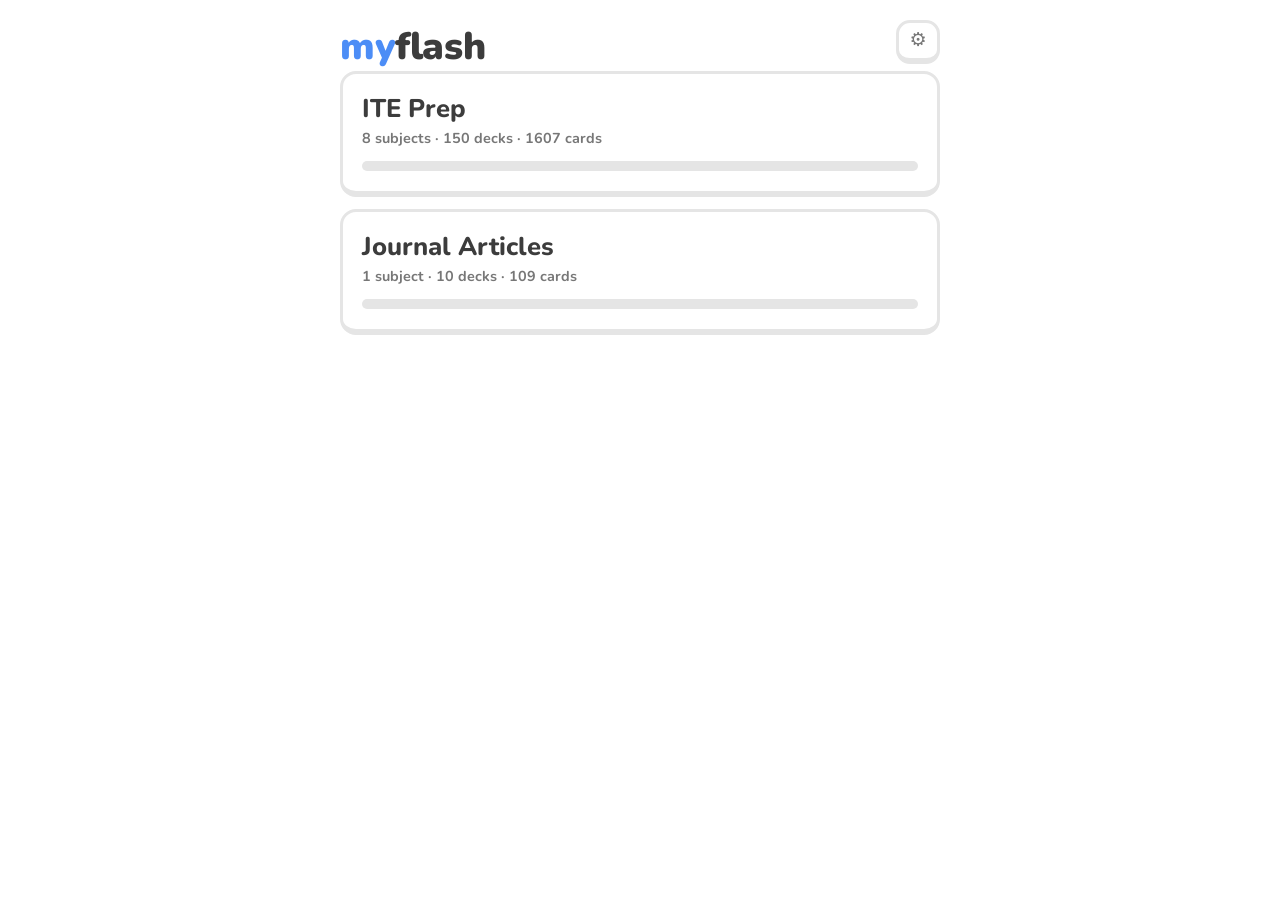
==== index.html @ a1805197 "AFP hypertension in adults: shorten two labels Co-Authored-By: Claude Fable 5.1 <noreply@anthropic.c" ====
<!DOCTYPE html>
<html lang="en">
<head>
<meta charset="utf-8">
<meta name="viewport" content="width=device-width, initial-scale=1, viewport-fit=cover, user-scalable=no">
<meta name="theme-color" content="#ffffff">
<meta name="mobile-web-app-capable" content="yes">
<title>MYFLASH</title>
<link rel="manifest" href="manifest.webmanifest">
<link rel="icon" href="assets/icon.svg" type="image/svg+xml">
<link rel="preconnect" href="https://fonts.googleapis.com">
<link rel="preconnect" href="https://fonts.gstatic.com" crossorigin>
<link href="https://fonts.googleapis.com/css2?family=Nunito:wght@600;700;800;900&display=swap" rel="stylesheet">
<link rel="stylesheet" href="css/base.css?v=148">
<link rel="stylesheet" href="css/themes.css?v=148">
<link rel="stylesheet" href="css/animations.css?v=148">
</head>
<body>

<div id="app">

  <!-- ───────────────────────── HOME ───────────────────────── -->
  <section class="screen is-active" id="screen-home">
    <div class="home-wrap">
      <button class="icon-btn corner-btn" id="btn-settings" aria-label="Settings">&#9881;</button>
      <h1 class="wordmark">
        <span class="wordmark-a">my</span><span class="wordmark-b">flash</span>
      </h1>
      <!-- The Challenge: ten topics on a path, each beaten on a run of
           limited hearts. Set aside for now. -->
      <button class="challenge-entry" id="btn-challenge" hidden>
        <span class="challenge-entry-name">CHALLENGE</span>
        <span class="challenge-entry-line" id="challenge-line"></span>
      </button>

      <!-- The collections: one tile each, opening onto its subjects. -->
      <div class="deck-list" id="coll-list"></div>
    </div>
  </section>

  <!-- ─────────────────────── COLLECTION ───────────────────── -->
  <section class="screen" id="screen-collection">
    <div class="home-wrap">
      <div class="screen-head">
        <button class="icon-btn" id="btn-coll-back" aria-label="Back">&#8592;</button>
        <h2 class="screen-title" id="coll-title"></h2>
      </div>
      <!-- The collection as a whole: worst cards across every subject,
           and what has not been started. -->
      <div class="subject-drill" id="coll-drill" hidden></div>
      <div class="deck-list" id="subject-list"></div>
    </div>
  </section>

  <!-- ──────────────────────── SUBJECT ─────────────────────── -->
  <section class="screen" id="screen-subject">
    <div class="home-wrap">
      <div class="screen-head">
        <button class="icon-btn" id="btn-subject-back" aria-label="Back">&#8592;</button>
        <h2 class="screen-title" id="subject-title"></h2>
      </div>
      <!-- The subject as a whole: what has slipped, the worst cards
           across every topic, and what has not been started. -->
      <div class="subject-drill" id="subject-drill" hidden></div>
      <div class="deck-list" id="deck-list"></div>
    </div>
  </section>

  <!-- ──────────────────────── LIBRARY ─────────────────────── -->
  <section class="screen" id="screen-library">
    <div class="settings-wrap">
      <div class="screen-head">
        <button class="icon-btn" id="btn-library-back" aria-label="Back">&#8592;</button>
        <h2 class="screen-title">Library</h2>
      </div>

      <h3 class="settings-head">Add decks</h3>
      <div class="settings-group">
        <textarea class="lib-import" id="lib-import" rows="4" placeholder="Paste deck JSON: one deck or a list of decks"></textarea>
        <label class="lib-into">Into
          <select id="lib-import-coll"></select>
        </label>
        <button class="btn btn-ghost" id="btn-lib-import">Add decks</button>
        <p class="settings-empty" id="lib-import-msg"></p>
      </div>

      <h3 class="settings-head">Every deck</h3>
      <div id="library-list"></div>
    </div>
  </section>

  <!-- ─────────────────────── CHALLENGE ────────────────────── -->
  <section class="screen" id="screen-challenge">
    <div class="path-wrap">
      <div class="screen-head">
        <button class="icon-btn" id="btn-challenge-back" aria-label="Back">&#8592;</button>
        <h2 class="screen-title">Challenge</h2>
      </div>
      <p class="path-intro" id="path-intro"></p>
      <div class="path" id="path"></div>
    </div>
  </section>

  <!-- ─────────────────────── SETTINGS ─────────────────────── -->
  <section class="screen" id="screen-settings">
    <div class="settings-wrap">
      <div class="screen-head">
        <button class="icon-btn" id="btn-settings-back" aria-label="Back">&#8592;</button>
        <h2 class="screen-title">Settings</h2>
      </div>

      <h3 class="settings-head">Answering</h3>
      <div class="settings-group">
        <button class="toggle" id="tg-slider" role="switch" aria-checked="false">
          <span class="toggle-track"><span class="toggle-thumb"></span></span>
          <span class="toggle-text">
            <span class="toggle-name">Slider for number cards</span>
            <span class="toggle-note">Drag up or down to set the number instead of typing it on the keypad.</span>
          </span>
        </button>
        <button class="toggle" id="tg-submit" role="switch" aria-checked="false">
          <span class="toggle-track"><span class="toggle-thumb"></span></span>
          <span class="toggle-text">
            <span class="toggle-name">Submit on release</span>
            <span class="toggle-note">With the slider, number cards answer when you let go, instead of waiting for CHECK.</span>
          </span>
        </button>
      </div>

      <h3 class="settings-head">Feedback</h3>
      <div class="settings-group">
        <button class="toggle" id="tg-sound" role="switch" aria-checked="false">
          <span class="toggle-track"><span class="toggle-thumb"></span></span>
          <span class="toggle-text">
            <span class="toggle-name">Sound</span>
            <span class="toggle-note">Short blips on answers and on streaks.</span>
          </span>
        </button>
        <button class="toggle" id="tg-haptics" role="switch" aria-checked="false">
          <span class="toggle-track"><span class="toggle-thumb"></span></span>
          <span class="toggle-text">
            <span class="toggle-name">Vibration</span>
            <span class="toggle-note" id="haptics-note">A tick when a swipe has gone far enough to take.</span>
          </span>
        </button>
      </div>

      <!-- Destructive, so it lives here rather than a tap away from
           starting a session on the home screen. -->
      <h3 class="settings-head">Decks</h3>
      <div class="settings-group">
        <button class="btn btn-ghost" id="btn-library">Open library</button>
        <p class="settings-empty">Hide, move or reset any deck, delete ones you added, and paste in new ones.</p>
      </div>

      <h3 class="settings-head">App</h3>
      <div class="settings-group">
        <p class="settings-empty" id="app-build">Version —</p>
        <p class="settings-empty" id="screen-info"></p>
        <button class="btn btn-ghost" id="btn-update">Check for update</button>
        <p class="settings-empty">Reloads everything from the network. Your decks and
          progress are stored separately and are kept.</p>
      </div>

      <h3 class="settings-head">Card notes</h3>
      <div class="settings-group">
        <p class="settings-empty" id="notes-line"></p>
        <button class="btn btn-ghost" id="btn-notes-copy">Copy notes</button>
        <button class="btn btn-ghost" id="btn-notes-clear">Clear notes</button>
      </div>

      <h3 class="settings-head">Data</h3>
      <div class="settings-group">
        <button class="btn btn-ghost" id="btn-reset-progress">Reset progress</button>
      </div>
    </div>
  </section>

  <!-- ──────────────────────── SESSION ─────────────────────── -->
  <section class="screen" id="screen-session">
    <div class="hud">
      <button class="hud-btn" id="btn-quit" aria-label="End session">&#10005;</button>
      <button class="hud-btn hud-note" id="btn-note" aria-label="Note on this card">&#9998;</button>
      <button class="hud-btn hud-flag" id="btn-flag" aria-label="Flag this card">&#9873;</button>
      <div class="progress"><div class="progress-fill" id="progress-fill"></div></div>
      <div class="streak" id="streak"><span id="streak-n">0</span>&#128293;</div>
      <img class="hud-baddie" id="hud-baddie" alt="" hidden>
      <div class="hearts" id="hearts" hidden></div>
    </div>
    <div id="stage" class="stage"></div>
  </section>

  <!-- ──────────────────────── SUMMARY ─────────────────────── -->
  <section class="screen" id="screen-summary">
    <div class="summary-wrap">
      <img class="summary-baddie" id="summary-baddie" alt="" hidden>
      <h2 class="summary-title" id="summary-title">DONE</h2>
      <div class="summary-stats" id="summary-stats"></div>
      <div class="home-actions">
        <button class="btn btn-solid" id="btn-again">Run it back</button>
        <button class="btn btn-ghost" id="btn-home">Home</button>
      </div>
    </div>
  </section>

</div>

<script src="js/audio.js?v=148"></script>
<script src="js/decks.js?v=148"></script>
<script src="js/challenge.js?v=148"></script>
<script src="js/store.js?v=148"></script>
<script src="js/text.js?v=148"></script>
<script src="js/modes.js?v=148"></script>
<script src="js/app.js?v=148"></script>
</body>
</html>
---- css/base.css ----
/* base.css — reset, screens, and the chrome around the cards. */

/* One color scheme and one font for the whole app. */
:root {
  --bg: #FFFFFF;
  --ink: #3C3C3C;
  --muted: #777777;
  --line: #E5E5E5;
  --soft: #F7F7F7;
  /* The app's color: buttons, progress, the logo, and the revealed
     answer. */
  --brand: #4C8DF6;
  --brand-dark: #3A74D6;
  --brand-soft: #E8F1FE;
  --acc: var(--brand);
  /* How you did: right is a light blue, wrong is magenta. */
  --ok: #3AA8EE;
  --ok-dark: #238BCF;
  --bad: #D9418F;
  --bad-dark: #B52E73;
  /* Picked but not yet submitted. */
  --sel: var(--brand);
  --sel-bg: var(--brand-soft);
  --weight: 800;
  --track: 0;
  --face: "Nunito", system-ui, -apple-system, sans-serif;
  --body-face: "Nunito", system-ui, -apple-system, sans-serif;
}

[hidden] { display: none !important; }

*, *::before, *::after { box-sizing: border-box; }

/* No scrollbars anywhere. They are desktop chrome in a layout built to
   run edge to edge. Scrolling itself is untouched; only the bar is gone. */
* { scrollbar-width: none; -ms-overflow-style: none; }
*::-webkit-scrollbar { width: 0; height: 0; }

html, body {
  margin: 0;
  padding: 0;
  height: 100%;
  overflow: hidden;
  background: var(--bg);
  color: var(--ink);
  font-family: var(--body-face);
  font-weight: 700;
  -webkit-font-smoothing: antialiased;
  -webkit-tap-highlight-color: transparent;
  overscroll-behavior: none;
}

button, input, textarea { font: inherit; color: inherit; }
button { cursor: pointer; border: 0; background: none; }

#app {
  position: fixed;
  inset: 0;
  /* Cards are dragged, not read-and-copied. Selection has to be off before
     the pointer goes down. */
  user-select: none;
  -webkit-user-select: none;
}

.screen {
  position: absolute;
  inset: 0;
  display: none;
  overflow-y: auto;
  overscroll-behavior: contain;
}
.screen.is-active { display: block; }

/* ── Buttons ─────────────────────────────────────────────── */
.btn {
  border-radius: 16px;
  padding: .85rem 1.4rem;
  font-weight: 800;
  font-size: 1rem;
  letter-spacing: .02em;
  text-transform: uppercase;
  transition: transform .08s ease, box-shadow .08s ease;
}
.btn:active { transform: translateY(2px); }

.btn-solid {
  background: var(--brand);
  color: #fff;
  box-shadow: 0 5px 0 var(--brand-dark);
}
.btn-solid:active { box-shadow: 0 2px 0 var(--brand-dark); }
.btn-ghost {
  background: var(--bg);
  color: var(--ink);
  border: 3px solid var(--line);
  box-shadow: 0 5px 0 var(--line);
}
.btn-ghost:active { box-shadow: 0 2px 0 var(--line); }

/* ── Home ────────────────────────────────────────────────── */
.home-wrap {
  position: relative;
  min-height: 100%;
  padding: max(1.25rem, env(safe-area-inset-top)) 1.25rem 3rem;
  max-width: 640px;
  margin: 0 auto;
}

.wordmark {
  margin: .4rem 0 .15rem;
  padding-right: 3.5rem;
  font-size: 2.4rem;
  line-height: 1.1;
  font-weight: 900;
  letter-spacing: -.01em;
}
.wordmark-a { color: var(--brand); }
.wordmark-b { color: var(--ink); }

/* The current subject, which opens the list of subjects. */
.subject-switch {
  display: inline-flex;
  align-items: center;
  gap: .4rem;
  margin: .2rem 0 1.4rem;
  padding: .45rem .9rem;
  border-radius: 999px;
  background: var(--brand-soft);
  color: var(--brand-dark);
  font-size: 1rem;
  font-weight: 800;
  transition: transform .08s ease, background-color .15s ease;
}
.subject-switch.is-pressed { transform: scale(.97); }
.subject-caret { font-size: .8rem; }

/* ── Subject sheet ───────────────────────────────────────── */
.sheet {
  position: fixed;
  inset: 0;
  z-index: 40;
  display: flex;
  align-items: flex-end;
  background: rgba(20, 24, 40, .35);
  opacity: 0;
  transition: opacity .2s ease;
}
.sheet.is-in { opacity: 1; }
.sheet-panel {
  width: 100%;
  max-width: 640px;
  margin: 0 auto;
  max-height: 80%;
  overflow-y: auto;
  padding: 1.1rem 1.1rem calc(1.5rem + env(safe-area-inset-bottom));
  border-radius: 22px 22px 0 0;
  background: var(--bg);
  transform: translateY(24px);
  transition: transform .26s cubic-bezier(.22, 1, .36, 1);
}
.sheet.is-in .sheet-panel { transform: none; }
.sheet-title {
  margin: 0 0 .8rem;
  font-size: .8rem;
  font-weight: 800;
  letter-spacing: .08em;
  text-transform: uppercase;
  color: var(--muted);
}
.sheet-row {
  display: flex;
  flex-direction: column;
  gap: .15rem;
  width: 100%;
  margin-bottom: .55rem;
  padding: .9rem 1rem;
  border-radius: 16px;
  background: var(--soft);
  text-align: left;
  transition: transform .08s ease, background-color .15s ease;
}
.sheet-row.is-pressed { transform: scale(.98); }
.sheet-row.is-current { background: var(--brand-soft); }
.sheet-name { font-size: 1.1rem; font-weight: 800; }
.sheet-row.is-current .sheet-name { color: var(--brand-dark); }
.sheet-line { font-size: .85rem; color: var(--muted); }

.deck-list { display: flex; flex-direction: column; gap: .8rem; }
.deck-list.is-entering .topic {
  animation: deck-in .38s cubic-bezier(.22, 1, .36, 1) both;
  animation-delay: calc(var(--i) * 45ms);
}

/* ── Topics ──────────────────────────────────────────────────
   Two levels, collapsed, so the list stays one screen however much
   accumulates. */
.topic {
  border-radius: 16px;
  background: var(--bg);
  color: var(--ink);
  border: 3px solid var(--line);
  border-bottom-width: 6px;
  overflow: hidden;
  transition: margin-top .08s ease, border-bottom-width .08s ease, background-color .15s ease;
}
/* Sinks into its bottom edge; the margin gives back what the border
   loses, so the list below does not move. */
.topic.is-pressed { border-bottom-width: 3px; margin-top: 3px; background: var(--soft); }
.topic-head {
  display: grid;
  grid-template-columns: 1fr auto;
  gap: .2rem .8rem;
  width: 100%;
  text-align: left;
  padding: 1rem 1.1rem;
  color: inherit;
}
.topic-name {
  grid-column: 1;
  font-size: 1.3rem;
  font-weight: 800;
  line-height: 1.2;
}
.topic-tag {
  grid-column: 2;
  grid-row: 1;
  align-self: center;
  padding: .2rem .55rem;
  border-radius: 999px;
  background: var(--brand-soft);
  font-size: .7rem;
  font-weight: 800;
  letter-spacing: .06em;
  text-transform: uppercase;
  color: var(--brand-dark);
}
.topic-line { grid-column: 1 / -1; font-size: .9rem; color: var(--muted); }
.topic-head .meter { grid-column: 1 / -1; margin-top: .5rem; }

.meter {
  display: block;
  height: 10px;
  border-radius: 99px;
  background: var(--line);
  overflow: hidden;
}
.meter-fill {
  display: block;
  height: 100%;
  border-radius: 99px;
  background: var(--brand);
  transition: width .7s cubic-bezier(.22, 1, .36, 1) .1s;
}

/* Opens and closes by animating a one-row grid from 0fr to 1fr. */
.topic-decks {
  display: grid;
  grid-template-rows: 0fr;
  transition: grid-template-rows .3s cubic-bezier(.22, 1, .36, 1);
}
.topic.is-open .topic-decks { grid-template-rows: 1fr; }
.topic-decks-clip { min-height: 0; overflow: hidden; }
.topic-decks-inner { padding: 0 1.1rem 1.1rem; }
/* What is inside arrives one after another as it opens. */
.topic.is-open .topic-decks-inner > * {
  animation: deck-in .3s cubic-bezier(.22, 1, .36, 1) both;
  animation-delay: calc(var(--i) * 40ms + 60ms);
}

.btn-topic-all,
.btn-topic-weak {
  width: 100%;
  margin-bottom: .75rem;
  font-size: .9rem;
}
.btn-topic-all {
  background: var(--brand);
  color: #fff;
  border: 0;
  box-shadow: 0 5px 0 var(--brand-dark);
}

.deck-row {
  display: grid;
  grid-template-columns: 1fr;
  gap: .15rem;
  width: 100%;
  text-align: left;
  padding: .8rem .9rem;
  margin-bottom: .5rem;
  border-radius: 14px;
  border: 3px solid var(--line);
  border-bottom-width: 5px;
  background: var(--bg);
  color: inherit;
  transition: margin-top .08s ease, border-bottom-width .08s ease, background-color .15s ease;
}
.deck-row.is-pressed { border-bottom-width: 2px; margin-top: 3px; background: var(--soft); }
/* An article's questions: set apart from its flashcards, and dimmed
   while still locked. */
.deck-questions .deck-name::before { content: '★ '; color: var(--brand); }
.deck-row.is-locked { cursor: default; opacity: .6; }
.deck-row.is-locked .deck-name::before { content: '🔒 '; }
/* A deck's own questions sit tucked under it. */
.deck-row.deck-sub { margin-left: 1.1rem; width: calc(100% - 1.1rem); }
.deck-name { font-size: 1.05rem; font-weight: 800; line-height: 1.2; }
.deck-line { font-size: .85rem; color: var(--muted); }
.deck-row .meter { margin-top: .45rem; height: 8px; }

/* ── Settings ────────────────────────────────────────────── */
.settings-wrap {
  min-height: 100%;
  max-width: 620px;
  margin: 0 auto;
  padding: max(1.25rem, env(safe-area-inset-top)) 1.25rem 3rem;
}
.screen-head { display: flex; align-items: center; gap: .75rem; margin-bottom: 1.75rem; }
.screen-title { margin: 0; font-size: 1.8rem; font-weight: 900; }

.icon-btn {
  width: 44px; height: 44px;
  flex: 0 0 auto;
  border-radius: 14px;
  border: 3px solid var(--line);
  border-bottom-width: 6px;
  color: var(--muted);
  font-size: 1.2rem;
  line-height: 1;
}
.icon-btn:active { transform: translateY(3px); border-bottom-width: 3px; }
.corner-btn { position: absolute; top: max(1.25rem, env(safe-area-inset-top)); right: 1.25rem; z-index: 2; }

.settings-group {
  display: flex;
  flex-direction: column;
  /* A lone button should not be stretched into a banner just because it
     shares the column with toggles. */
  align-items: flex-start;
  gap: 1.1rem;
  margin-bottom: 2.25rem;
}
.toggle.is-unsupported { opacity: .45; }
.settings-head {
  font-size: .8rem;
  font-weight: 800;
  letter-spacing: .08em;
  text-transform: uppercase;
  color: var(--muted);
  margin: 0 0 .85rem;
}

/* ── Deck manager ────────────────────────────────────────── */
#deck-manager { gap: .5rem; align-items: stretch; width: 100%; }

.manage-row {
  display: flex;
  align-items: center;
  gap: .75rem;
  width: 100%;
  padding: .7rem .8rem;
  border-radius: 14px;
  border: 3px solid var(--line);
}
.manage-text { display: flex; flex-direction: column; gap: .1rem; min-width: 0; flex: 1; }
.manage-name {
  font-size: 1rem;
  font-weight: 800;
  line-height: 1.2;
  /* A generated deck name can run long; it should ellipsis rather than
     push the delete button off the row. */
  overflow: hidden;
  text-overflow: ellipsis;
  white-space: nowrap;
}
.manage-line { font-size: .8rem; color: var(--muted); }

.manage-del {
  flex: none;
  padding: .45rem .8rem;
  border: 3px solid var(--line);
  border-radius: 12px;
  background: transparent;
  color: var(--bad);
  font: inherit;
  font-size: .75rem;
  font-weight: 800;
  letter-spacing: .06em;
  text-transform: uppercase;
  cursor: pointer;
}
.manage-del:active { transform: scale(.96); }

.settings-empty { font-size: .9rem; color: var(--muted); margin: 0; }
.toggle {
  display: flex;
  align-items: flex-start;
  gap: .85rem;
  width: 100%;
  text-align: left;
  padding: .2rem 0;
}
.toggle-track {
  flex: 0 0 auto;
  width: 46px;
  height: 26px;
  border-radius: 999px;
  border: 3px solid var(--line);
  background: var(--line);
  padding: 3px;
  transition: background-color .16s ease, border-color .16s ease;
}
.toggle-thumb {
  display: block;
  width: 16px;
  height: 16px;
  border-radius: 50%;
  background: #fff;
  transition: transform .16s cubic-bezier(.22,1,.36,1), background-color .16s ease;
}
.toggle.is-on .toggle-track { background: var(--brand); border-color: var(--brand); }
.toggle.is-on .toggle-thumb { background: #fff; transform: translateX(20px); }
.toggle-text { display: flex; flex-direction: column; gap: .15rem; }
.toggle-name { font-weight: 800; font-size: 1rem; }
.toggle-note { font-size: .9rem; color: var(--muted); line-height: 1.35; }

.home-actions {
  display: flex;
  gap: .75rem;
  flex-wrap: wrap;
  margin-top: 2rem;
}

/* ── Session HUD ─────────────────────────────────────────── */
#screen-session { overflow: hidden; }

.hud {
  position: absolute;
  top: 0; left: 0; right: 0;
  z-index: 20;
  display: flex;
  align-items: center;
  gap: .9rem;
  padding: max(.9rem, env(safe-area-inset-top)) 1rem .9rem;
  pointer-events: none;
  color: var(--ink);
}
.hud > * { pointer-events: auto; }

.hud-btn {
  width: 36px; height: 36px;
  border-radius: 50%;
  font-size: 1.1rem;
  line-height: 1;
  color: var(--muted);
}

.progress {
  flex: 1;
  height: 14px;
  border-radius: 99px;
  background: var(--line);
  overflow: hidden;
}
.progress-fill {
  height: 100%;
  width: 0;
  background: var(--brand);
  border-radius: 99px;
  transition: width .45s ease;
}

.streak {
  font-weight: 800;
  font-size: 1rem;
  display: flex;
  align-items: center;
  gap: .2rem;
  color: #FF9600;
}
.streak.is-hot { animation: streak-pop .26s ease; }
.streak[hidden] { display: none; }

.stage { position: absolute; inset: 0; }

/* ── Summary ─────────────────────────────────────────────── */
.summary-wrap {
  min-height: 100%;
  display: flex;
  flex-direction: column;
  justify-content: center;
  align-items: center;
  text-align: center;
  padding: 2rem 1.25rem;
}
.summary-title {
  font-size: 2.2rem;
  font-weight: 900;
  margin: 0 0 1.75rem;
  color: var(--brand);
}
.summary-stats {
  display: grid;
  grid-template-columns: repeat(2, minmax(120px, 1fr));
  gap: .8rem;
  max-width: 460px;
  width: 100%;
}
.stat {
  padding: 1rem .8rem;
  border-radius: 16px;
  border: 3px solid var(--line);
}
.stat-n {
  display: block;
  font-size: 1.8rem;
  font-weight: 900;
  line-height: 1.1;
}
.stat-l { display: block; margin-top: .3rem; font-size: .8rem; text-transform: uppercase; letter-spacing: .06em; color: var(--muted); }

/* ── Challenge ───────────────────────────────────────────── */
/* The way in, on the home screen above the subject's topics. */
.challenge-entry {
  display: flex;
  align-items: center;
  justify-content: space-between;
  gap: .75rem;
  width: 100%;
  margin: 0 0 1rem;
  padding: 1rem 1.2rem;
  border-radius: 20px;
  background: var(--brand);
  color: #fff;
  text-align: left;
  box-shadow: 0 6px 0 var(--brand-dark);
  transition: transform .08s ease, box-shadow .08s ease;
}
.challenge-entry:active { transform: translateY(3px); box-shadow: 0 3px 0 var(--brand-dark); }
.challenge-entry-name { font-size: 1.15rem; font-weight: 900; letter-spacing: .04em; }
.challenge-entry-line { font-size: .9rem; font-weight: 800; opacity: .85; }

.path-wrap {
  min-height: 100%;
  padding: max(1.25rem, env(safe-area-inset-top)) 1.25rem calc(3rem + env(safe-area-inset-bottom));
  max-width: 640px;
  margin: 0 auto;
}
.path-intro { margin: -.75rem 0 1.75rem; font-size: .95rem; color: var(--muted); }

/* Ten square nodes that wind down the screen. Each is offset from the
   centre by --x; the pattern repeats so the path reads as a path. */
.path { position: relative; display: flex; flex-direction: column; align-items: center; gap: 3.2rem; padding: .5rem 0 1.5rem; }
/* The trail sits behind the nodes. Round dots, from the dash pattern. */
.path-trail { position: absolute; inset: 0; width: 100%; height: 100%; pointer-events: none; overflow: visible; }
.path-trail path { fill: none; stroke-width: 9; stroke-linecap: round; stroke-dasharray: 0 19; }
.trail-all  { stroke: var(--line); }
.trail-done { stroke: var(--brand); }
.path-step { position: relative; z-index: 1; }
.path-node-wrap { position: relative; }
/* The header stays put while the path scrolls under it. */
.path-wrap .screen-head {
  position: sticky;
  top: 0;
  z-index: 3;
  margin: 0 -1.25rem 1.75rem;
  padding: max(1.25rem, env(safe-area-inset-top)) 1.25rem .75rem;
  background: var(--bg);
}
.path-wrap { padding-top: 0; }

/* The baddie waits inside the next topic's square, bobbing. Placeholder art. */
.baddie {
  display: block;
  width: 64px; height: 64px;
  fill: var(--bad);
  animation: baddie-bob 1.6s ease-in-out infinite;
}
.baddie svg { width: 100%; height: 100%; display: block; }
.baddie-eye { fill: #fff; }
.baddie-pupil { fill: #222; }
.baddie-line { fill: none; stroke: #fff; stroke-width: 2.6; stroke-linecap: round; }
@keyframes baddie-bob {
  0%, 100% { transform: translateY(0); }
  50%      { transform: translateY(-6px); }
}
.path-step {
  display: flex;
  transform: translateX(calc(var(--x) * 72px));
  /* Each square pops in, from the bottom of the climb upward. */
  animation: path-in .32s cubic-bezier(.22,1,.36,1) backwards;
  animation-delay: calc(60ms + var(--i) * 40ms);
}
@keyframes path-in {
  from { opacity: 0; transform: translateX(calc(var(--x) * 72px)) scale(.7); }
  to   { opacity: 1; transform: translateX(calc(var(--x) * 72px)) scale(1); }
}
/* The trail follows once the squares are there. */
.path-trail { animation: trail-in .3s ease .35s backwards; }
@keyframes trail-in { from { opacity: 0; } to { opacity: 1; } }

/* The next topic: the baddie at full size on the path, the go button
   and the name to its inner side. */
.baddie-stand { width: 136px; height: 136px; object-fit: contain; display: block; cursor: pointer; }
.baddie-stand.is-map { animation: baddie-bob 1.6s ease-in-out infinite; }
.baddie-stand.is-flipped { animation-name: baddie-bob-flipped; }
@keyframes baddie-bob-flipped {
  0%, 100% { transform: scaleX(-1) translateY(0); }
  50%      { transform: scaleX(-1) translateY(-6px); }
}
.baddie-stand.is-flipped.is-go { animation-name: baddie-hop-flipped; }
@keyframes baddie-hop-flipped {
  0%   { transform: scaleX(-1) translateY(0) scale(1); }
  40%  { transform: scaleX(-1) translateY(-14px) scale(1.08); }
  100% { transform: scaleX(-1) translateY(0) scale(1); }
}
.baddie-stand.is-go { animation: baddie-hop .32s cubic-bezier(.3, 1.6, .5, 1); }
@keyframes baddie-hop {
  0%   { transform: translateY(0) scale(1); }
  40%  { transform: translateY(-14px) scale(1.08); }
  100% { transform: translateY(0) scale(1); }
}
.path-go-col {
  position: absolute;
  top: 50%;
  transform: translateY(-50%);
  display: flex;
  flex-direction: column;
  align-items: center;
  gap: .5rem;
  width: 124px;
}
.path-go-col.is-left  { right: calc(100% - 6px); }
.path-go-col.is-right { left: calc(100% - 6px); }
.path-go {
  width: 74px; height: 74px;
  border-radius: 22px;
  background: var(--brand);
  color: #fff;
  font-size: 1.6rem;
  padding-left: 5px;   /* optical centre for the play glyph */
  box-shadow: 0 8px 0 var(--brand-dark);
  animation: path-breathe 1.8s ease-in-out infinite;
  transition: transform .08s ease, box-shadow .08s ease;
}
.path-go.is-pressed { transform: translateY(6px); box-shadow: 0 2px 0 var(--brand-dark); }
.path-go.is-go { animation: go-pop .32s cubic-bezier(.3, 1.6, .5, 1); }
@keyframes go-pop {
  0%   { transform: scale(1); }
  40%  { transform: scale(1.16); }
  100% { transform: scale(1); }
}
.path-go-name { font-size: .85rem; font-weight: 800; color: var(--brand-dark); text-align: center; }
/* The close-up as the button: the same chunky frame as the other
   squares, with the face filling it. */
.path-go.has-face {
  width: 98px; height: 98px;
  padding: 0;
  border-radius: 28px;
  border: 4px solid var(--brand);
  border-bottom-width: 12px;
  background: var(--brand-soft);
  box-shadow: none;
  overflow: hidden;
  display: grid;
  place-items: stretch;
  transition: transform .08s ease, border-bottom-width .08s ease;
}
.path-go.has-face.is-pressed { transform: translateY(7px); border-bottom-width: 5px; }
.path-go-face { width: 100%; height: 100%; object-fit: cover; display: block; }
.path-go-face.is-flipped { transform: scaleX(-1); }

/* Screen transitions: the old screen drops away, the new one rises. */
.screen.is-leaving { animation: screen-out .15s ease forwards; }
.screen.is-entering { animation: screen-in .3s cubic-bezier(.22,1,.36,1) both; }
@keyframes screen-out { to { opacity: 0; transform: scale(.98); } }
@keyframes screen-in { from { opacity: 0; transform: translateY(18px); } to { opacity: 1; transform: none; } }
/* Chunky: a thick outline, a deep bottom edge, and a sink on press. */
.path-node {
  width: 98px; height: 98px;
  border-radius: 28px;
  border: 4px solid var(--line);
  border-bottom-width: 12px;
  background: var(--bg);
  color: var(--muted);
  font-size: 2rem;
  font-weight: 900;
  display: grid;
  place-items: center;
  transition: transform .08s ease, border-bottom-width .08s ease, margin-top .08s ease, background-color .15s, color .15s;
}
.path-node:active { transform: translateY(7px); border-bottom-width: 5px; }
.path-name {
  position: absolute;
  top: 50%;
  transform: translateY(-50%);
  width: 124px;
  font-size: .85rem;
  font-weight: 800;
  line-height: 1.2;
  color: var(--muted);
}
.path-name.is-left  { right: calc(100% + 12px); text-align: right; }
.path-name.is-right { left: calc(100% + 12px); text-align: left; }
/* Beaten: filled. Current: outlined in the brand colour and breathing.
   Locked: faded and inert. */
.path-step.is-beaten .path-node { background: var(--ok); border-color: var(--ok-dark); color: #fff; }
.path-step.is-current .path-node { background: var(--brand-soft); }
.path-step.is-beaten .path-name { color: var(--ink); }
.path-step.is-current .path-node { border-color: var(--brand); color: var(--brand-dark); animation: path-breathe 1.8s ease-in-out infinite; }
.path-step.is-current .path-name { color: var(--brand-dark); }
.path-step.is-locked { opacity: .45; }
.path-step.is-locked .path-node { pointer-events: none; }
@keyframes path-breathe {
  0%, 100% { box-shadow: 0 0 0 0 rgba(76, 141, 246, .35); }
  50%      { box-shadow: 0 0 0 10px rgba(76, 141, 246, 0); }
}

/* Hearts in the HUD during a challenge run, where the streak would be. */
.hearts { display: flex; gap: .15rem; font-size: 1.05rem; line-height: 1; color: var(--bad); }
.hearts[hidden] { display: none; }
.heart.is-lost { color: var(--line); }
.heart.is-just-lost { animation: streak-pop .3s ease; }

/* Baddie art, where a topic has it. The map pose bobs in the square;
   the knocked-out pose lies in a beaten one. */
.path-node .baddie-img { width: 82px; height: 82px; object-fit: contain; display: block; }
.path-node .baddie-img.is-map { animation: baddie-bob 1.6s ease-in-out infinite; }
.path-step.is-beaten .path-node .baddie-img { width: 78px; height: 78px; }
.hud-baddie { width: 42px; height: 42px; object-fit: contain; flex: 0 0 auto; border-radius: 12px; }
.hud-baddie:not([hidden]) { display: block; }
.hud-baddie.is-react { animation: streak-pop .3s ease; }
.summary-baddie { width: 170px; height: 170px; object-fit: contain; margin-bottom: .75rem; animation: deck-in .35s cubic-bezier(.22,1,.36,1) both; }
.summary-baddie:not([hidden]) { display: block; }

/* ── Card notes ──────────────────────────────────────────── */
.hud-note { font-size: 1rem; }
.hud-note.has-note { color: var(--brand); }
.note-card-q { margin: 0 0 .8rem; font-size: 1rem; font-weight: 700; color: var(--ink); }
.note-box {
  width: 100%;
  padding: .8rem .9rem;
  border-radius: 14px;
  border: 3px solid var(--line);
  font: inherit;
  font-weight: 600;
  font-size: 1rem;
  color: var(--ink);
  background: var(--bg);
  resize: none;
  outline: none;
}
.note-box:focus { border-color: var(--brand); }
.note-actions { display: flex; justify-content: flex-end; gap: .6rem; margin-top: .8rem; }
.note-actions .btn { margin-top: 0; }
.settings-group .btn:disabled { opacity: .45; }

/* ── Finishing a deck ────────────────────────────────────── */
/* The verdict lands with a small bounce and the stats follow it in. */
.summary-title { animation: summary-pop .5s cubic-bezier(.3, 1.5, .5, 1) both; }
@keyframes summary-pop {
  from { opacity: 0; transform: scale(.7); }
  to   { opacity: 1; transform: scale(1); }
}
.stat {
  animation: deck-in .34s cubic-bezier(.22,1,.36,1) both;
  animation-delay: calc(180ms + var(--i) * 70ms);
}
.home-actions .btn { animation: deck-in .3s cubic-bezier(.22,1,.36,1) both; animation-delay: 480ms; }

/* ── Subject drill ───────────────────────────────────────────
   Above the topics: the subject's state in one line and the two actions
   that follow from it, repair the worst and start the unseen. Styled as a
   quiet panel so the CHALLENGE button above keeps the color. */
.subject-drill {
  margin: 0 0 1rem;
  padding: .9rem 1rem 1rem;
  border-radius: 20px;
  border: 3px solid var(--line);
  border-bottom-width: 6px;
  background: var(--bg);
}
.subject-drill-line { font-size: .85rem; font-weight: 800; color: var(--muted); margin: 0 0 .7rem .1rem; }
.subject-drill .btn { width: 100%; font-size: .9rem; }
.subject-drill .btn + .btn { margin-top: .6rem; }
.btn-subject-weak { background: var(--brand); color: #fff; border: 0; box-shadow: 0 5px 0 var(--brand-dark); }

/* ── Collections, subjects, library ─────────────────────────
   Home shows one tile per collection; a collection shows its subjects as
   rows. Both reuse the topic card, the tile with a larger name. */
.home-wrap .screen-head { margin: .4rem 0 1.25rem; }
.coll-tile .topic-head { padding: 1.25rem 1.2rem; }
.coll-name { font-size: 1.6rem; }
.coll-tile .meter { margin-top: .6rem; }

.lib-row {
  display: flex;
  flex-direction: column;
  gap: .55rem;
  padding: .8rem 0;
  border-bottom: 2px solid var(--line);
}
.lib-row:last-child { border-bottom: 0; }
.lib-tag {
  display: inline-block;
  margin-left: .5rem;
  padding: .1rem .5rem;
  border-radius: 999px;
  background: var(--brand-soft);
  color: var(--brand-dark);
  font-size: .65rem;
  font-weight: 800;
  letter-spacing: .06em;
  text-transform: uppercase;
  vertical-align: middle;
}
.lib-actions { display: flex; flex-wrap: wrap; gap: .4rem; }
.lib-btn {
  padding: .4rem .8rem;
  border-radius: 10px;
  border: 2px solid var(--line);
  border-bottom-width: 4px;
  background: var(--bg);
  color: var(--ink);
  font-family: var(--body-face);
  font-size: .8rem;
  font-weight: 800;
  letter-spacing: .03em;
  text-transform: uppercase;
}
.lib-btn:active { border-bottom-width: 2px; margin-top: 2px; background: var(--soft); }
.lib-import {
  width: 100%;
  padding: .7rem .8rem;
  border-radius: 12px;
  border: 2px solid var(--line);
  font-family: ui-monospace, SFMono-Regular, Menlo, monospace;
  font-size: .8rem;
  resize: vertical;
  margin-bottom: .6rem;
}
.lib-into { display: flex; align-items: center; gap: .6rem; margin-bottom: .6rem; font-size: .9rem; font-weight: 700; color: var(--muted); }
.lib-into select {
  flex: 1;
  padding: .5rem .6rem;
  border-radius: 10px;
  border: 2px solid var(--line);
  background: var(--bg);
  font-family: var(--body-face);
  font-size: .9rem;
  font-weight: 700;
  color: var(--ink);
}

/* ── Flags and export ──────────────────────────────────────── */
.hud-flag { font-size: 1rem; }
.hud-flag.is-flagged { color: var(--brand); }
/* A quiet text link under the drill buttons. */
.subject-export {
  display: block;
  width: 100%;
  margin-top: .7rem;
  padding: .3rem;
  background: transparent;
  border: 0;
  color: var(--muted);
  font-family: var(--body-face);
  font-size: .8rem;
  font-weight: 800;
  letter-spacing: .06em;
  text-transform: uppercase;
  opacity: .7;
}
.export-row { display: flex; flex-direction: row; align-items: center; justify-content: space-between; gap: .75rem; text-align: left; }
.export-acts { display: flex; gap: .4rem; flex: 0 0 auto; }
---- css/themes.css ----
/* themes.css — the card surface and the UI for each card type.
   Colors come from the custom properties in base.css. */

.card {
  position: absolute;
  inset: 0;
  background: var(--bg, #0b0b0b);
  color: var(--ink, #f5f5f5);
  overflow: hidden;
  animation: card-in .26s cubic-bezier(.22,1,.36,1) both;
}
.card.is-tappable { cursor: pointer; }

.card-body {
  position: relative;
  z-index: 2;
  height: 100%;
  display: flex;
  flex-direction: column;
  align-items: center;
  justify-content: center;
  gap: 1.1rem;
  padding: calc(4.5rem + env(safe-area-inset-top)) 1.25rem calc(2rem + env(safe-area-inset-bottom));
}

.kicker {
  flex: 0 0 auto;
  align-self: flex-start;
  font-family: var(--body-face);
  font-size: .85rem;
  font-weight: 800;
  letter-spacing: .06em;
  text-transform: uppercase;
  color: var(--muted);
  /* The only hard cut left on an otherwise eased card — crossfade the
     label rather than snapping it. */
  transition: opacity .13s ease;
}
.kicker.is-changing { opacity: 0; }
/* A card with no label keeps the line, so its question sits exactly
   where a labelled one does. */
.kicker { min-height: 1.4em; }

/* ── Question ────────────────────────────────────────────── */
.flipper {
  position: relative;
  width: 100%;
  flex: 1 1 auto;
  /* Dense modes eat the card; the question keeps a floor. */
  min-height: 15vh;
  /* Viewport for the reel. Also what keeps the answer out of sight while
     it waits one full height below. */
  overflow: hidden;
}

.face {
  position: absolute;
  inset: 0;
  display: flex;
  align-items: center;
  justify-content: flex-start;
}
.face-back { pointer-events: none; }
.card.is-swapped .face-front { pointer-events: none; }
.card.is-swapped .face-back  { pointer-events: auto; }

/* The reveal is a crossfade with a short rise — question fades out as it
   lifts, answer fades in behind it, both on one curve. One motion, every
   time: a reveal answers a tap, so it has to feel predictable.

   Opacity is what hides the waiting answer, since an 18% offset would
   otherwise leave it in view. The flipper still clips so the incoming
   face can't bleed past the viewport mid-transition. */
.card .face {
  transition: transform .2s cubic-bezier(.25, .8, .4, 1),
              opacity   .2s cubic-bezier(.25, .8, .4, 1);
}
.card .face-back { opacity: 0; transform: translateY(18%); }
.card.is-swapped .face-front { opacity: 0; transform: translateY(-18%); }
.card.is-swapped .face-back  { opacity: 1; transform: none; }

.q {
  width: 100%;
  margin: 0;
  font-family: var(--face);
  font-weight: var(--weight, 400);
  letter-spacing: var(--track, 0);
  line-height: 1.25;
  text-align: left;
  /* `balance` is for centred headlines; ragged-right wants `pretty`. */
  text-wrap: pretty;
}
.a-face { color: var(--acc); }

/* Interaction-led cards: the question is a label, so it stops competing
   with the control for height. */
.card[data-qsize="compact"] .flipper {
  flex: 0 1 auto;
  max-height: 40vh;
  min-height: 10vh;
}

/* ── Answer (non-flip modes) ─────────────────────────────── */
.answer-inline {
  flex: 0 0 auto;
  width: 100%;
  display: flex;
  justify-content: flex-start;
  min-height: 0;
}
.answer {
  font-family: var(--face);
  font-weight: var(--weight, 400);
  letter-spacing: var(--track, 0);
  font-size: clamp(1.5rem, 6vw, 2.2rem);
  line-height: 1.2;
  text-align: left;
  color: var(--acc);
}
.answer-pop   { animation: answer-in .28s cubic-bezier(.22,1,.36,1) both; }

/* ── Mode area ───────────────────────────────────────────── */
.mode-area {
  flex: 0 1 auto;
  width: 100%;
  max-height: 68vh;
  /* Explicitly hidden, not left to default: `overflow-y: auto` alone
     computes overflow-x to `auto` as well, and then a few pixels of
     overhang anywhere lets the browser scroll the card sideways to bring
     a focused button into view. Nothing on a card scrolls horizontally. */
  overflow: hidden auto;
  overscroll-behavior: contain;
  display: flex;
  flex-direction: column;
  align-items: center;
  gap: .9rem;
}

/* Positioned against the card rather than added to the mode area: it
   arrives while an answer is being read, so it must cost no layout. It
   sits inside the card body's bottom padding, clear of any content. */
.tap-cue {
  position: absolute;
  left: 0; right: 0;
  bottom: calc(.55rem + env(safe-area-inset-bottom));
  z-index: 3;
  text-align: center;
  font-family: var(--body-face);
  font-size: .85rem;
  font-weight: 800;
  letter-spacing: .06em;
  text-transform: uppercase;
  color: var(--muted);
  opacity: 0;
  transition: opacity .22s ease;
  pointer-events: none;
}
.tap-cue.is-in { opacity: 1; }

.hint {
  font-family: var(--body-face);
  font-size: .85rem;
  font-weight: 800;
  letter-spacing: .06em;
  text-transform: uppercase;
  color: var(--muted);
}
/* A readout, not a prompt — it stays put. */
.hint.is-static { animation: none; }

.grade-bar { display: flex; gap: .7rem; flex-wrap: wrap; justify-content: center; animation: answer-in .26s cubic-bezier(.22,1,.36,1) both; }
.btn-grade { min-width: 132px; }
.btn-miss { background: var(--bad); color: #fff; box-shadow: 0 4px 0 var(--bad-dark); }
.btn-got  { background: var(--ok); color: #fff; box-shadow: 0 4px 0 var(--ok-dark); }

/* Multiple choice — the option set picks its own shape (see layoutFor). */
.choice-grid { display: grid; gap: .65rem; width: min(700px, 100%); }
/* minmax(0, 1fr), not 1fr: a bare `fr` won't shrink below its min-content
   width, so a long option quietly pushes its column — and the whole grid —
   wider than the card and the text wraps to a line nobody can see. */
.choice-grid[data-lay="grid"] { grid-template-columns: repeat(2, minmax(0, 1fr)); }
.choice-grid[data-lay="list"] { grid-template-columns: minmax(0, 1fr); }
.choice-btn {
  display: flex;
  align-items: center;
  gap: .65rem;
  padding: 1rem .9rem;
  border-radius: 18px;
  /* Chunky: a heavy outline and a deep bottom edge to press into. */
  border: 3px solid var(--line);
  border-bottom-width: 7px;
  background: var(--bg);
  color: var(--ink);
  font-family: var(--body-face);
  font-weight: 700;
  font-size: 1.1rem;
  text-align: left;
  animation: choice-in .24s cubic-bezier(.22,1,.36,1) backwards;
  animation-delay: calc(var(--i) * 65ms);
  transition: transform .12s ease, background-color .18s, color .18s, opacity .18s;
}
.choice-btn { transition: transform .07s ease, background-color .18s, border-color .18s, color .18s, opacity .25s ease; }
/* Sinks into its bottom edge. The margin gives back the 4px the border
   loses, so nothing around it moves. */
.choice-btn.is-pressed { border-bottom-width: 3px; margin-top: 4px; background: var(--soft); }
/* Select-all options are divs so a submit swipe can start on them. */
.choice-btn[role="button"] { cursor: pointer; }
.choice-key {
  flex: 0 0 auto;
  width: 26px; height: 26px;
  border-radius: 8px;
  border: 3px solid var(--line);
  color: var(--muted);
  display: grid; place-items: center;
  font-size: .85rem;
}
.choice-text { flex: 1; min-width: 0; }
.choice-grid.is-locked .choice-btn { pointer-events: none; }
/* No scale-up: the fill already carries it, and on a full-width option the
   growth is invisible everywhere except the container it overflows. */
.choice-btn.is-right { background: var(--ok); border-color: var(--ok-dark); color: #fff; }
.choice-btn.is-right .choice-key { border-color: #fff; color: #fff; }
.choice-btn.is-wrong { background: var(--bad); border-color: var(--bad-dark); color: #fff; }
.choice-btn.is-wrong .choice-key { border-color: #fff; color: #fff; }

/* Pick one. Nothing moves except the press: the button sinks, comes
   back up, and its color settles in place. On a miss your pick turns
   red at once and the right answer fills a beat later. The rest step
   back. Motion stays inside each button's own outline, since the
   option list is clipped at its edges. */
.is-single .choice-btn { transition: transform .07s ease, background-color .28s ease, border-color .28s ease, color .28s ease, opacity .3s ease; }
.is-single .choice-btn.is-truth { transition-delay: 0s, .35s, .35s, .35s, 0s; }
.is-single.is-locked .choice-btn:not(.is-right):not(.is-wrong) { opacity: .45; }

/* ── Select all that apply ───────────────────────────────────
   Submitting is a right swipe over the options, so the block itself
   tracks the finger and springs back — the transition has to be off
   while dragging or the travel lags behind the thumb. */
.is-multi { transition: transform .2s cubic-bezier(.25,.8,.4,1); }
.card.is-dragging .is-multi { transition: none; }

/* Where the CHECK button used to be. It holds that box whether or not it
   is legible, so revealing the answer never shifts the options. */
.submit-cue { opacity: .7; transition: opacity .18s ease; }
.submit-cue.is-live { opacity: 1; color: var(--brand-dark); }
.submit-cue.is-hidden { visibility: hidden; }
/* Heading right lights the cue; far enough to commit makes it the
   app's blue. */
.card[data-swipe="right"] .submit-cue.is-live { opacity: 1; }
.card[data-armed="right"] .submit-cue.is-live { color: var(--brand); }

/* The box is a checkbox rather than a keyboard hint: it has to show
   what is already selected, so it stays in both layouts. */
.choice-box {
  background: transparent;
  border: 2px solid var(--line);
  color: var(--muted);
  transition: background-color .14s ease, color .14s ease, border-color .14s ease;
}
/* The tint means "selected right now", so it stops meaning anything once
   the answer is in — and must not outrank the reveal states below. */
/* Picking fills only the box, with a quick pop. The option itself does
   not change, so the list stays calm while you choose. */
.choice-box { width: 30px; height: 30px; border-width: 3px; border-radius: 9px; font-size: 1rem; font-weight: 900; }
.choice-grid:not(.is-locked) .choice-btn.is-picked .choice-box {
  background: var(--brand);
  border-color: var(--brand-dark);
  color: #fff;
  /* Stays pushed in while selected, like a latching switch. Unpicking
     lets it up with the bounce; checking the answer eases it up. */
  transform: translateY(4px);
  border-bottom-width: 3px;
}

/* After CHECK. Every answer fills, so the set reads as the answer; the
   two failure states are told apart by fill, not by hue alone —
   a missed answer is loud and solid, a wrong pick is quiet and hollow. */
/* After checking: solid green you got, coral you shouldn't have
   picked, and a green outline for a right answer you missed. */
.is-multi .choice-btn.is-idle { opacity: .3; }

/* ── Select all: the checkbox is the button ─────────────────
   The row has no outline of its own. The box carries the chunk, the
   press and the verdict; the text beside it only changes color. The
   whole row still takes the tap, so a thumb on the words counts. */
.choice-grid.is-multi { gap: .5rem; }
.is-multi .choice-btn {
  padding: .4rem .3rem;
  border: 0;
  border-radius: 12px;
  background: transparent;
  gap: .95rem;
  font-size: 1.15rem;
}
.is-multi .choice-box {
  width: 46px; height: 46px;
  border: 3px solid var(--line);
  border-bottom-width: 7px;
  border-radius: 14px;
  background: var(--bg);
  color: var(--muted);
  font-size: 1.3rem;
  transition: background-color .14s ease, color .14s ease, border-color .14s ease,
              transform .07s ease, border-bottom-width .07s ease;
}
/* Sinks into its bottom edge, like every other button. */
.is-multi .choice-box.is-pressed { border-bottom-width: 3px; transform: translateY(4px); }
/* Picked: the box fills blue and the words go with it. */
.choice-grid.is-multi:not(.is-locked) .choice-btn.is-picked .choice-text { color: var(--brand-dark); }
/* After checking, the verdict lives in the box and tints the text:
   solid blue for a right answer, magenta for a wrong pick, and a
   hollow blue box for a right answer you missed. */
.is-multi .choice-btn.is-right,
.is-multi .choice-btn.is-wrong,
.is-multi .choice-btn.is-missed { background: transparent; border-color: transparent; }
.is-multi .choice-btn.is-right { color: var(--ok-dark); }
.is-multi .choice-btn.is-right .choice-box { background: var(--ok); border-color: var(--ok-dark); color: #fff; }
.is-multi .choice-btn.is-wrong { color: var(--bad-dark); }
.is-multi .choice-btn.is-wrong .choice-box { background: var(--bad); border-color: var(--bad-dark); color: #fff; }
.is-multi .choice-btn.is-missed { color: var(--ok-dark); }
.is-multi .choice-btn.is-missed .choice-box { background: var(--bg); border-color: var(--ok); color: var(--ok-dark); }

/* ── Explanation ─────────────────────────────────────────────
   Short notes render inline; long ones fold behind a toggle so the
   answer never gets squeezed off the card. */
/* Held back so the reveal lands first. Everything arriving at once was
   the same clutter the reveal redesign set out to remove — the answer
   moves, then the note and the controls follow as one group. */
.why-wrap {
  width: min(46ch, 100%);
  display: flex;
  flex-direction: column;
  align-items: flex-start;
  gap: .5rem;
  animation: choice-in .26s cubic-bezier(.22, 1, .36, 1) both;
  animation-delay: 180ms;
}
.why {
  font-family: var(--body-face);
  font-size: 1.125rem;
  font-weight: 600;
  line-height: 1.45;
  text-align: left;
  opacity: 0;
  transform: translateY(6px);
  transition: opacity .26s ease, transform .26s cubic-bezier(.22,1,.36,1);
}
.why.is-in { opacity: 1; transform: none; }
/* Mounted early so it holds its box from the first frame, then released
   on reveal — the note appears without shoving the answer around. */
.why-wrap.is-held { animation: none; opacity: 0; pointer-events: none; }

/* ── Stacked layout (recall) ─────────────────────────────────
   Positions arrive inline from app.js; this only takes the pieces out
   of flow. The question never moves, the answer rises in under it, and
   the explanation fades in slowly and lighter, lower down. */
.card.is-stack .face-front { display: block; }
/* The clip was for the flip animation. A stacked card hides its waiting
   answer with opacity, so nothing needs cutting — and a piece placed a
   few pixels past the edge should show rather than vanish. */
.card.is-stack .flipper { overflow: visible; }
.card.is-stack .face-front > .q,
.card.is-stack .face-front > .why-wrap { position: absolute; left: 0; right: 0; top: 0; }
.stack-answer {
  font-weight: 900;
  line-height: 1.2;
  opacity: 0;
  transition: transform .36s cubic-bezier(.22, 1, .36, 1) .12s, opacity .3s ease .12s;
}
.stack-answer.is-in { opacity: 1; }
.card.is-stack .why-wrap {
  width: 100%;
  animation: none;
  transition: opacity .7s ease .45s;
}
.card.is-stack .why-wrap.is-held { opacity: 0; }
.card.is-stack .why { color: var(--muted); }

/* ── Vignettes ───────────────────────────────────────────────
   A scenario and question that read top to bottom at reading size and
   scroll when long, with the options below as usual. */
.card.is-flow .face-front { overflow-y: auto; overscroll-behavior: contain; padding-bottom: 1rem; }
.card.is-flow .face-front > * { position: static !important; transform: none !important; }
.q-stem { margin: 0 0 1rem; font-size: 1.05rem; font-weight: 600; line-height: 1.55; color: var(--ink); }
.card.is-flow .q { font-size: 1.15rem; line-height: 1.35; }
.card.is-flow .why-wrap { margin-top: 1rem; }
/* Why the option you picked was wrong, ahead of the right answer's
   explanation. */
.why-not { color: var(--ink); margin-bottom: .6rem; }
.why-not strong { color: var(--bad-dark); }

/* The grade buttons hold their place until the answer is shown. */
.swipe-bar.is-waiting .swipe-side { opacity: 0; pointer-events: none; }
.swipe-bar .swipe-cue { white-space: nowrap; }
/* Grading is mostly a swipe, so the bar is small and sits low, and the
   question and answer get the room. */
/* Clear of the rounded corners at the bottom of the screen, which
   safe-area insets do not always report. */
/* Room at the foot of every card for the docked WHY button. */
.card.is-stack .card-body { padding-bottom: calc(3.75rem + env(safe-area-inset-bottom)); }

/* ── The WHY dock ────────────────────────────────────────────
   One place on every card: bottom center, faded, borderless. Held
   invisible until the answer is in, then eased in late so it never
   competes with the reveal. */
.why-dock {
  position: absolute;
  left: 0; right: 0;
  bottom: calc(.7rem + env(safe-area-inset-bottom));
  z-index: 3;
  width: auto;
  align-items: center;
  justify-content: center;
  animation: none;
  transition: opacity .35s ease .4s;
}
.why-dock.is-held { opacity: 0; pointer-events: none; transition: none; }
.why-dock.is-empty { display: none; }
.why-dock .why-cue {
  border: 0;
  padding: .45rem 1rem;
  background: transparent;
  color: var(--muted);
}
.why-dock .why-cue.is-in { opacity: .45; }
.why-dock .why-cue:hover, .why-dock .why-cue:active { opacity: .9; transform: none; }
/* Option blocks sit a little higher than the bottom edge allows: the
   lowest one was uncomfortable to read and to reach. */
.card.is-stack.is-choice .card-body { padding-bottom: calc(4rem + env(safe-area-inset-bottom)); }

/* A long note is not folded into a strip under the answer — it takes the
   whole card. What sits here is only the invitation. */
.why-cue {
  display: flex;
  align-items: center;
  gap: .5rem;
  font-family: var(--body-face);
  font-size: .85rem;
  font-weight: 800;
  letter-spacing: .06em;
  color: var(--sel);
  opacity: 0;
  padding: .5rem .9rem;
  border: 3px solid var(--line);
  border-bottom-width: 6px;
  border-radius: 14px;
  background: transparent;
  transition: opacity .26s ease, transform .18s cubic-bezier(.22,1,.36,1);
  /* The gesture is vertical, so the browser must not claim it for
     scrolling before the handler sees it. */
  touch-action: none;
}
.why-cue.is-in { opacity: 1; }
.why-cue:hover { opacity: 1; }
.why-cue:active { transform: translateY(-2px); }
.why-cue-arrow { font-size: .9rem; line-height: 1; }

/* The note itself, taking the card. Inside it, so the palette and the
   backdrop carry through and nothing has to be themed twice. */
.note-sheet {
  position: absolute;
  inset: 0;
  z-index: 6;
  display: flex;
  flex-direction: column;
  justify-content: center;
  padding: max(2rem, env(safe-area-inset-top)) 1.5rem
           calc(3rem + env(safe-area-inset-bottom));
  background: var(--bg);
  opacity: 0;
  transform: translateY(14px);
  transition: opacity .2s ease, transform .24s cubic-bezier(.22, 1, .36, 1);
  touch-action: none;
}
.note-sheet.is-in { opacity: 1; transform: none; }

/* Long notes scroll rather than shrink: reducing the type to fit is how
   an explanation stops being read. */
.note-body { max-height: 100%; overflow-y: auto; touch-action: pan-y; }
.note-sheet.is-leaving { pointer-events: none; }

.note-text {
  margin: 0;
  font-family: var(--body-face);
  font-size: 1.3rem;
  font-weight: 600;
  line-height: 1.5;
  text-align: left;
  color: var(--ink);
}

.note-cue {
  position: absolute;
  left: 0; right: 0;
  bottom: calc(1rem + env(safe-area-inset-bottom));
  text-align: center;
  font-family: var(--body-face);
  font-size: .85rem;
  font-weight: 800;
  letter-spacing: .06em;
  text-transform: uppercase;
  color: var(--muted);
  pointer-events: none;
}

/* While a note is open the card underneath must not also respond. */
.card.has-note .tap-cue { opacity: 0; }
.note-cue span { display: block; }
.note-cue-grade { margin-bottom: .35rem; color: var(--ink); }

/* ── Swipe to grade ──────────────────────────────────────────
   Labels are real buttons, so the card still works by tap and by
   keyboard while the gesture stays discoverable. */
.swipe-bar {
  display: flex;
  align-items: center;
  gap: .9rem;
  width: min(520px, 100%);
  justify-content: space-between;
  animation: choice-in .26s cubic-bezier(.22, 1, .36, 1) both;
  animation-delay: 180ms;
}
.swipe-side {
  font-weight: 800;
  font-size: .78rem;
  letter-spacing: .04em;
  text-transform: uppercase;
  padding: .45rem .9rem;
  border-radius: 12px;
  border: 3px solid var(--line);
  border-bottom-width: 5px;
  color: var(--ink);
  transition: opacity .16s ease, background-color .16s ease, color .16s ease;
}
.swipe-cue {
  font-family: var(--body-face);
  font-size: .8rem;
  font-weight: 800;
  letter-spacing: .06em;
  text-transform: uppercase;
  color: var(--muted);
}
/* Two states, because a swipe answers two questions. Heading toward a
   side brightens its label; having gone far enough that letting go
   commits fills it in. The card itself never moves, so this and the
   haptic tick are the whole of the feedback. */
.card[data-swipe="left"]  .swipe-miss,
.card[data-swipe="right"] .swipe-got { opacity: 1; }
.card[data-swipe="left"]  .swipe-miss { border-color: var(--bad); color: var(--bad); }
.card[data-swipe="right"] .swipe-got  { border-color: var(--ok); color: var(--ok-dark); }
.card[data-armed="left"]  .swipe-miss { background: var(--bad); border-color: var(--bad-dark); color: #fff; }
.card[data-armed="right"] .swipe-got  { background: var(--ok); border-color: var(--ok-dark); color: #fff; }

.card { transition: transform .26s cubic-bezier(.22,1,.36,1), opacity .26s ease; }
.card.is-dragging { transition: none; }
.card.is-swiped { pointer-events: none; }

/* ── Shared submit ───────────────────────────────────────── */
.btn-check {
  background: var(--brand);
  color: #fff;
  box-shadow: 0 5px 0 var(--brand-dark);
  min-width: 160px;
}
.btn-check:disabled { background: var(--line); color: #AFAFAF; box-shadow: 0 5px 0 #D0D0D0; cursor: default; }
/* Hidden, not removed: the button keeps its box so the lines above it stay
   put — both after answering and in submit-on-release mode. */
.btn-check.is-hidden { visibility: hidden; }

/* ── True / false ──────────────────────────────────────────
   A faint FALSE / TRUE bar is the whole control, and the only sign of
   what kind of card this is. Heading toward a side lights it; far
   enough to commit fills it. After the answer, your pick turns green
   or red and the correct answer appears under the question. */
.tf-side { color: var(--muted); transition: background-color .16s ease, border-color .16s ease, color .16s ease; }
.tf-bar.is-locked .tf-side { pointer-events: none; }
/* The bar says "tap to continue" itself, so the card-wide cue would
   only sit on top of it. */
.card.is-stack .tap-cue { display: none; }
.card[data-swipe="left"]  .tf-false,
.card[data-swipe="right"] .tf-true { border-color: var(--sel); color: var(--sel); }
.card[data-armed="left"]  .tf-false,
.card[data-armed="right"] .tf-true { background: var(--sel); border-color: var(--brand-dark); color: #fff; }
.tf-side.is-right { background: var(--ok); border-color: var(--ok-dark); color: #fff; }
.tf-side.is-wrong { background: var(--bad); border-color: var(--bad-dark); color: #fff; }

/* `.why` itself is defined once, in the Explanation section above. */

/* ── Trend (up / same / down) ────────────────────────────── */
.trend-rows {
  width: min(560px, 100%);
  display: flex;
  flex-direction: column;
  gap: .55rem;
}
/* Plain lines, no box: the arrows are the only controls on the row. */
.trend-row {
  display: flex;
  align-items: center;
  gap: .7rem;
  padding: .15rem 0 .15rem .25rem;
  animation: choice-in .24s cubic-bezier(.22,1,.36,1) backwards;
  animation-delay: calc(var(--i) * 60ms);
}
.trend-label {
  flex: 1;
  min-width: 0;
  font-family: var(--body-face);
  font-weight: 700;
  font-size: clamp(1.05rem, 4.5vw, 1.3rem);
  text-align: left;
}
.dir-group { display: flex; gap: .35rem; flex: 0 0 auto; }
.dir-btn {
  width: 60px; height: 60px;
  display: grid;
  place-items: center;
  border-radius: 15px;
  border: 3px solid var(--line);
  border-bottom-width: 6px;
  color: var(--muted);
  cursor: pointer;
  transition: transform .12s cubic-bezier(.22,1,.36,1), background-color .18s, border-color .18s, color .18s, opacity .25s;
}
/* Round caps and joins, to match the corner radius the arrows sit in.
   currentColor means the filled states flip the mark with the text. */
.dir-art {
  width: 34px;
  height: 34px;
  fill: none;
  stroke: currentColor;
  stroke-width: 3.2;
  stroke-linecap: round;
  stroke-linejoin: round;
}
.dir-btn.is-pressed { transform: translateY(3px); border-bottom-width: 3px; }
.trend-row.is-done .dir-btn { pointer-events: none; }

/* A graded row fills exactly one arrow, the true direction, in the
   verdict's colour. The other two step back. The wrong pick only
   flashes, then leaves no mark. */
.trend-row.is-done .dir-btn:not(.is-truth) { opacity: .3; }
.dir-btn.is-truth { background: var(--ok); color: #fff; border-color: var(--ok-dark); animation: box-pop .24s cubic-bezier(.3, 1.6, .5, 1); }
.dir-btn.is-truth.is-missed { background: var(--bad); border-color: var(--bad-dark); }
.trend-row.is-done .dir-btn.is-miss { opacity: 1; color: var(--bad); border-color: var(--bad); }

/* ── Bucket ──────────────────────────────────────────────────
   Plain lines of text under the question. The one being sorted is dark,
   the rest wait in light gray; each slides toward the side it was sent
   to, blue when right and orange when wrong. */
.sort-wrap { width: 100%; }
/* The two categories, as chunky chips under the question. A swipe
   toward one outlines it; far enough to commit fills it. */
.sort-bins { display: flex; justify-content: center; gap: .6rem; margin: 0 auto 1.1rem; width: min(560px, 100%); }
.sort-bin {
  flex: 1 1 0;
  padding: .7rem .5rem;
  border-radius: 16px;
  border: 3px solid var(--line);
  border-bottom-width: 6px;
  font-family: var(--body-face);
  font-size: .9rem;
  font-weight: 800;
  letter-spacing: .04em;
  text-transform: uppercase;
  text-align: center;
  color: var(--muted);
  transition: background-color .16s ease, border-color .16s ease, color .16s ease, opacity .2s ease;
}
.sort-bins.is-locked .sort-bin { opacity: .45; }
.card[data-swipe="left"]  .sort-bin-left,
.card[data-swipe="right"] .sort-bin-right { border-color: var(--sel); color: var(--sel); }
.card[data-armed="left"]  .sort-bin-left,
.card[data-armed="right"] .sort-bin-right { background: var(--sel); border-color: var(--brand-dark); color: #fff; }
.sort-list { text-align: center; font-size: 20px; font-weight: 800; }
.sort-row {
  width: fit-content;
  margin: 0 auto;
  padding: 5px 0;
  color: #C8C8C8;
  transition: transform .28s cubic-bezier(.22, 1, .36, 1), color .2s ease;
}
.sort-row.is-current { color: var(--ink); }
.sort-row.is-right { color: var(--ok); }
.sort-row.is-wrong { color: var(--bad); }
/* The bin written beside an answered row on a many-bin card. */
.sort-bin { font-weight: 700; opacity: .75; }
.bin-group.is-locked .bin-btn { pointer-events: none; opacity: .45; }

/* Three or more bins have nowhere to swipe to, so they keep buttons. */
.bin-group { display: flex; gap: .6rem; flex-wrap: wrap; justify-content: center; width: min(620px, 100%); }
.bin-btn {
  flex: 1 1 40%;
  min-width: 140px;
  padding: 1.25rem .9rem;
  border-radius: 16px;
  border: 3px solid var(--line);
  border-bottom-width: 6px;
  color: var(--ink);
  font-weight: 800;
  font-size: 1.05rem;
  animation: choice-in .24s cubic-bezier(.22,1,.36,1) backwards;
  animation-delay: calc(var(--i) * 70ms);
  transition: transform .12s ease, background-color .18s, color .18s, opacity .18s;
}
.bin-btn:active { transform: scale(.96); }
.bin-btn.is-right { background: var(--ok); border-color: var(--ok-dark); color: #fff; }
.bin-btn.is-wrong { background: var(--bad); border-color: var(--bad-dark); color: #fff; }
.bin-btn.is-answer { border-color: var(--ok); color: var(--ok-dark); }

/* ── Match ───────────────────────────────────────────────── */
/* One group above the other, every item full width, so the text is
   readable. Side by side halved the width and the type with it. */
.match-grid { display: flex; flex-direction: column; gap: 1rem; width: min(620px, 100%); }
.match-col { display: flex; flex-direction: column; gap: .4rem; }
.match-btn {
  width: 100%;
  padding: .6rem .9rem;
  border-radius: 15px;
  border: 3px solid var(--line);
  border-bottom-width: 6px;
  color: var(--ink);
  font-family: var(--body-face);
  font-weight: 700;
  font-size: 1.05rem;
  line-height: 1.2;
  animation: choice-in .24s cubic-bezier(.22,1,.36,1) backwards;
  animation-delay: calc(var(--i) * 55ms);
  transition: transform .14s cubic-bezier(.22,1,.36,1), background-color .18s, color .18s, opacity .18s;
}
.match-btn.is-sel { background: var(--sel-bg); border-color: var(--sel); color: var(--brand-dark); }
.match-btn.is-solved {
  background: var(--ok);
  color: #fff;
  border-color: var(--ok-dark);
  pointer-events: none;
}
.match-btn.is-miss { background: var(--bad); border-color: var(--bad-dark); color: #fff; }
/* Solved, but not first time. An inset ring in the card's own ground cuts
   into the accent fill, which an accent outline could not. */
.match-btn.is-fumbled { border-style: dashed; }

/* ── Number ──────────────────────────────────────────────────
   No track. The whole card is the control: drag up to raise, down
   to lower. Sliders are awkward one-handed on a phone, and a
   full-screen vertical drag has far more travel than any track. */
.num-dial {
  display: flex;
  flex-direction: column;
  align-items: flex-start;
  gap: .1rem;
  width: 100%;
  transition: opacity .18s ease;
}
.num-arrow {
  font-size: .7rem;
  line-height: 1;
  opacity: .3;
  padding-left: .1em;
}
.num-out { display: flex; align-items: baseline; gap: .45rem; }
.num-val {
  font-family: var(--face);
  font-weight: var(--weight, 400);
  letter-spacing: var(--track, 0);
  font-size: clamp(3rem, 16vw, 5rem);
  line-height: 1.1;
  font-variant-numeric: tabular-nums;
}
.num-unit { font-family: var(--body-face); font-size: 1rem; opacity: .6; }

.num-dial.is-right .num-val { color: var(--acc); }
.num-dial.is-wrong .num-val { color: var(--ok-dark); }
.num-dial.is-right .num-arrow,
.num-dial.is-wrong .num-arrow { opacity: 0; }

/* Grabbing anywhere must not also scroll or select.

   touch-action has to be set on .mode-area itself, not just the card: a
   scroll container ignores an ancestor's touch-action, so the browser
   claimed vertical drags started inside it as scrolls and fired
   pointercancel two moves in. A 150px drag moved one step instead of
   seven, which read as the number simply not responding. */
.card.is-gesture,
.card.is-gesture .mode-area { touch-action: none; }
/* The one thing inside a card that must still scroll. */
.card.is-gesture .note-body { touch-action: pan-y; }

.card.is-dialing { cursor: grabbing; }
.card.is-dialing .num-arrow { opacity: .6; }
.hint.is-gone { opacity: 0; }
/* The hint fades but keeps its line; removing it shifted everything up. */
.hint { transition: opacity .2s ease; }

/* ── Number: the reveal ──────────────────────────────────────
   A miss stacks: your answer demotes to a small line above, the correct
   value takes the hero slot. No strikethrough — the label and the size
   difference already say it has been superseded. */
.num-said {
  /* Present from the start and merely empty, so filling it in on a miss
     doesn't push the number down the card. */
  min-height: 1.2em;
  font-family: var(--body-face);
  font-size: .95rem;
  color: var(--bad);
  opacity: 0;
  transform: translateY(6px);
  transition: opacity .22s ease, transform .22s cubic-bezier(.22, 1, .36, 1);
}
.num-said.is-in { opacity: 1; transform: none; }

/* Crossfade the hero value rather than cutting it, same as the kicker. */
.num-val { transition: opacity .13s ease; }
.num-val.is-swapping { opacity: 0; }

/* The track that was deliberately absent while dialling. It spans only the
   guess and the band, so the gap is always legible — see windowFor. Your
   mark is ink, the accepted region is accent, matching what those colours
   mean everywhere else. Sequenced behind the stack. */

/* ── Number: the keypad ──────────────────────────────────────
   Round keys sized from the screen height, so the pad fills the bottom
   of a tall phone and still leaves the question room on a short one. */
.kp-entry { font-size: 56px; font-weight: 900; line-height: 1.2; white-space: nowrap; transition: color .2s ease; }
.kp-num { font-variant-numeric: tabular-nums; }
.kp-num.is-empty { color: var(--line); }
.kp-unit { margin-left: .3em; font-size: .5em; font-weight: 700; color: var(--muted); }
.kp-num.is-right { color: var(--ok-dark); }
.kp-num.is-wrong { color: var(--bad); }
/* Several numbers: a little smaller so a range fits on one line, with
   the one being typed underlined. */
.kp-entry.is-multi { font-size: 46px; }
.kp-join { margin: 0 .25em; color: var(--muted); }
.kp-num.is-active {
  text-decoration: underline;
  text-decoration-color: var(--brand);
  text-decoration-thickness: 4px;
  text-underline-offset: 6px;
}
/* The pad sits low. The large gap once kept here was a guess at a hidden
   navigation bar; the CHECK button that looked cut off was in fact its
   own front lip clipped by the mode area, fixed on .keypad below. The
   room goes to the question and the number instead. */
.card.is-keypad .card-body { padding-bottom: calc(2rem + env(safe-area-inset-bottom)); }
/* The pad sets its own height; the mode area must not clip it. */
.card.is-keypad .mode-area { max-height: none; }
/* A custom property is not checked against the browser, so the dvh
   version has to be gated or an older browser loses the key size. */
@supports (height: 1dvh) {
  .keypad { --key: clamp(54px, 7.6dvh, 76px); }
}

.keypad {
  /* Sized from the visible height (dvh) where the browser knows it; vh
     can include space behind a hidden navigation bar. */
  --key: clamp(54px, 7.6vh, 76px);
  /* The CHECK button's front lip is a shadow drawn below its box. As
     the last thing in a clipping container, that lip was cut off; this
     gives it room. */
  padding-bottom: 8px;
  display: grid;
  grid-template-columns: repeat(3, var(--key));
  justify-content: center;
  gap: 10px 16px;
  transition: opacity .25s ease;
}
/* After CHECK the pad fades and gives up its height at once, so the card
   above grows and the correct answer and explanation have the room. */
.keypad.is-done { opacity: 0; pointer-events: none; height: 0; overflow: hidden; padding: 0; }
.card.is-keypad .stack-answer { white-space: nowrap; }
/* The number and the correct answer under it sit centered over the
   keypad; the question stays set left like every other card. */
.kp-entry, .card.is-keypad .stack-answer { text-align: center; }
/* Before the reveal the answer slot and the held explanation are
   invisible but still laid out, now below the card's edge and over the
   top row of keys. They must not take the taps meant for the keys. */
.stack-answer:not(.is-in), .card.is-stack .why-wrap.is-held { pointer-events: none; }

/* Rounded squares with a deep bottom edge: the same chunk as the choice
   buttons, scaled to the key. The radius follows the key size so the
   corners stay in proportion from a short phone to a tall one. */
.key {
  width: var(--key);
  height: var(--key);
  border-radius: calc(var(--key) * .3);
  border: 3px solid var(--line);
  border-bottom-width: 8px;
  background: var(--bg);
  color: var(--ink);
  font-size: calc(var(--key) * .44);
  font-weight: 800;
  line-height: 1;
  --sink: 5px;
  transition: transform .06s ease, background-color .08s ease;
}
.key.is-pressed { transform: translateY(5px); border-bottom-width: 3px; background: var(--soft); }
.key-del { color: var(--muted); font-size: calc(var(--key) * .36); }
.key-blank { visibility: hidden; }
.key-join { color: var(--brand); }
.key-join:disabled { opacity: .35; }
.keypad.has-join .key-check { grid-column: 2 / -1; align-self: center; }

.key-check {
  grid-column: 1 / -1;
  height: calc(var(--key) * .8);
  margin-top: 4px;
  border-radius: calc(var(--key) * .24);
  background: var(--brand);
  color: #fff;
  box-shadow: 0 6px 0 var(--brand-dark);
  font-size: 1rem;
  font-weight: 800;
  letter-spacing: .04em;
  transition: transform .06s ease, box-shadow .06s ease, background-color .15s ease;
}
.key-check:active { transform: translateY(3px); box-shadow: 0 2px 0 var(--brand-dark); }
.key-check:disabled { background: var(--line); color: #AFAFAF; box-shadow: 0 5px 0 #D0D0D0; }


/* ── The push ────────────────────────────────────────────────
   Every chunky button sinks into its bottom edge the instant a finger
   lands (the is-pressed rules above) and, on release, comes back up a
   hair past rest before settling. Vertical only: real buttons do not
   change size. --sink is how far each one went down, so the rise
   starts exactly where the press left it. */
.topic, .deck-row, .dir-btn { --sink: 3px; }
.path-go { --sink: 6px; }
.path-go.has-face { --sink: 7px; }
.match-btn.is-pressed { border-bottom-width: 3px; margin-top: 3px; background: var(--soft); --sink: 3px; }
.choice-btn.is-released, .match-btn.is-released, .key.is-released, .dir-btn.is-released,
.deck-list .topic.is-released, .topic .deck-row.is-released, .path-go.is-released,
.is-multi .choice-box.is-released {
  animation: press-up .24s cubic-bezier(.22, 1, .36, 1) both;
  animation-delay: 0s;
}
/* The home rows ease their margin back on release; with the bounce
   carrying the rise, that ease would stack on top of it. */
.topic.is-released, .deck-row.is-released { transition: none; }
/* A note built from two parts (why not, then why) keeps its blank line. */
.note-text { white-space: pre-line; }
---- css/animations.css ----
/* animations.css — every keyframe in the app.

   House style: short, eased, no overshoot, no oscillation. Nothing
   here runs longer than ~340ms.                                     */

/* ── Card in / out ───────────────────────────────────────── */
@keyframes card-in {
  from { opacity: 0; transform: scale(1.02); }
  to   { opacity: 1; transform: none; }
}

.card.exit-shrink { animation: exit-shrink .26s cubic-bezier(.5, 0, .84, .3) both; }
@keyframes exit-shrink { to { opacity: 0; transform: scale(.86); } }

/* ── Feedback ────────────────────────────────────────────── */
@keyframes answer-in {
  from { opacity: 0; transform: scale(.9); }
  to   { opacity: 1; transform: scale(1); }
}
@keyframes choice-in {
  from { opacity: 0; transform: translateY(12px); }
  to   { opacity: 1; transform: none; }
}
/* A sorted item arriving in the list: it fell from the hero slot above. */
@keyframes sort-drop {
  from { opacity: 0; transform: translateY(-7px); }
  to   { opacity: 1; transform: none; }
}
@keyframes tile-in {
  from { opacity: 0; transform: translateY(10px) scale(.92); }
  to   { opacity: 1; transform: none; }
}

/* A button coming back up after a press: from its sunk depth to a hair
   above rest, then settled. Vertical only; nothing changes size. */
@keyframes press-up {
  0%   { transform: translateY(var(--sink, 4px)); }
  55%  { transform: translateY(-1.5px); }
  100% { transform: none; }
}

/* A select-all box being checked: small, so it can overshoot. */
@keyframes box-pop {
  0%   { transform: scale(.7); }
  60%  { transform: scale(1.18); }
  100% { transform: scale(1); }
}

/* ── Chrome ──────────────────────────────────────────────── */
@keyframes deck-in {
  from { opacity: 0; transform: translateY(14px); }
  to   { opacity: 1; transform: none; }
}
@keyframes streak-pop {
  0%   { transform: scale(1); }
  40%  { transform: scale(1.15); }
  100% { transform: scale(1); }
}

/* ── Reduced motion ──────────────────────────────────────── */
@media (prefers-reduced-motion: reduce) {
  *, *::before, *::after {
    animation-duration: .01ms !important;
    animation-iteration-count: 1 !important;
    transition-duration: .01ms !important;
  }
}
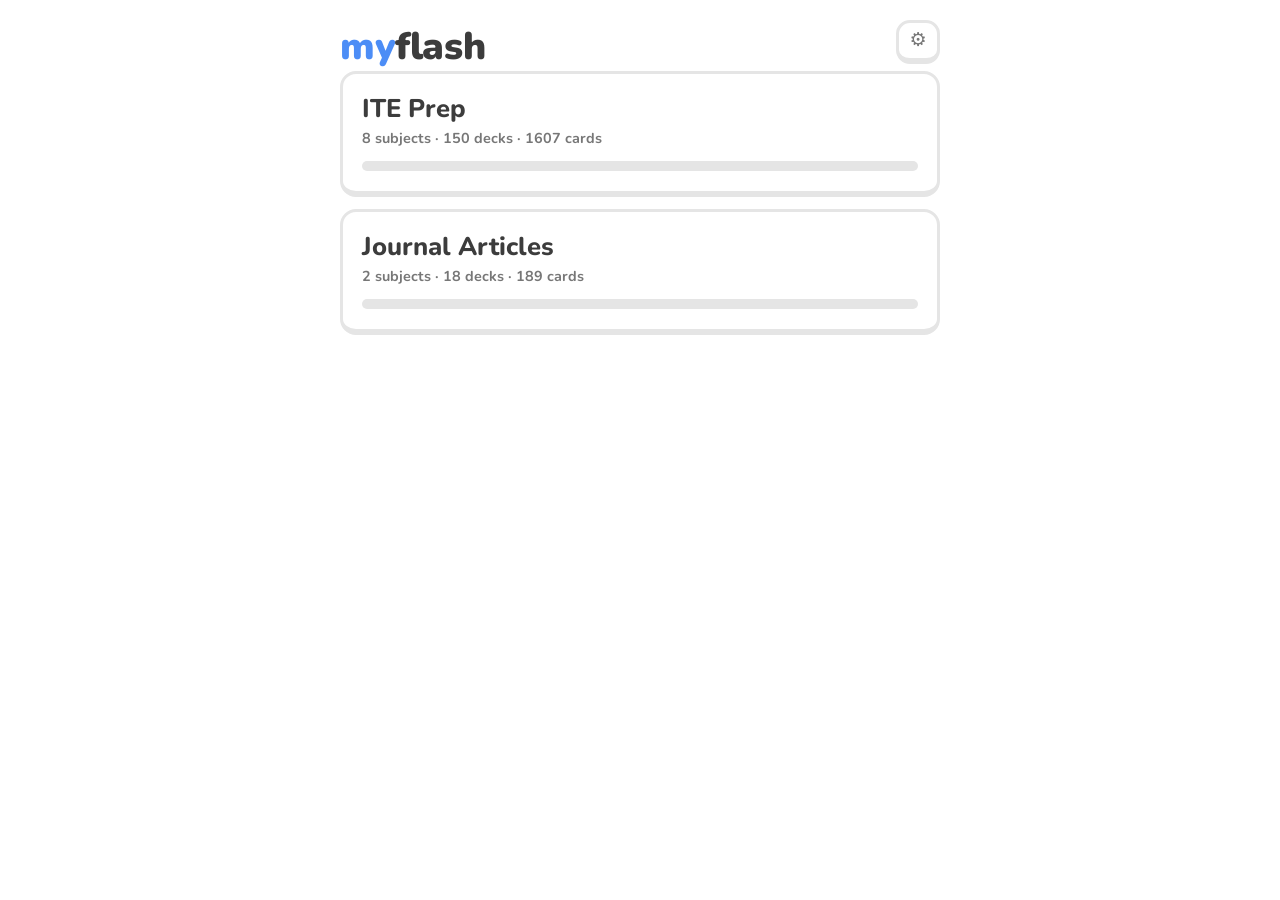
==== commit d684eaa9: "Journal Articles: Lower Extremity Abnormalities in Children (AFP February 2025), eight decks Co-Auth" ====
--- a/index.html
+++ b/index.html
@@ -11,9 +11,9 @@
 <link rel="preconnect" href="https://fonts.googleapis.com">
 <link rel="preconnect" href="https://fonts.gstatic.com" crossorigin>
 <link href="https://fonts.googleapis.com/css2?family=Nunito:wght@600;700;800;900&display=swap" rel="stylesheet">
-<link rel="stylesheet" href="css/base.css?v=148">
-<link rel="stylesheet" href="css/themes.css?v=148">
-<link rel="stylesheet" href="css/animations.css?v=148">
+<link rel="stylesheet" href="css/base.css?v=149">
+<link rel="stylesheet" href="css/themes.css?v=149">
+<link rel="stylesheet" href="css/animations.css?v=149">
 </head>
 <body>
 
@@ -205,12 +205,12 @@
 
 </div>
 
-<script src="js/audio.js?v=148"></script>
-<script src="js/decks.js?v=148"></script>
-<script src="js/challenge.js?v=148"></script>
-<script src="js/store.js?v=148"></script>
-<script src="js/text.js?v=148"></script>
-<script src="js/modes.js?v=148"></script>
-<script src="js/app.js?v=148"></script>
+<script src="js/audio.js?v=149"></script>
+<script src="js/decks.js?v=149"></script>
+<script src="js/challenge.js?v=149"></script>
+<script src="js/store.js?v=149"></script>
+<script src="js/text.js?v=149"></script>
+<script src="js/modes.js?v=149"></script>
+<script src="js/app.js?v=149"></script>
 </body>
 </html>
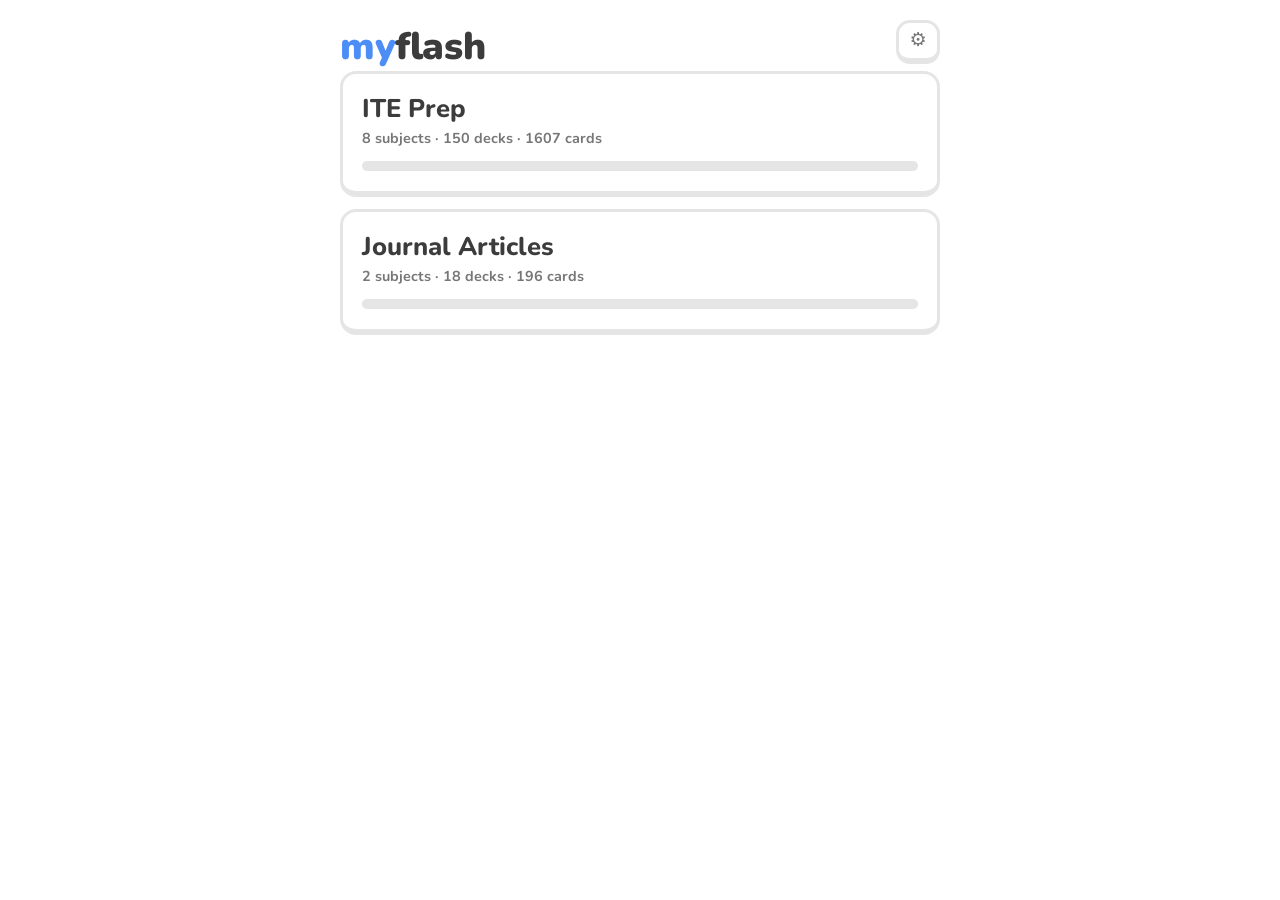
==== commit af461970: "Card review: nine fixes, cards now name their context; lessons added to the prompt Co-Authored-By: C" ====
--- a/index.html
+++ b/index.html
@@ -11,9 +11,9 @@
 <link rel="preconnect" href="https://fonts.googleapis.com">
 <link rel="preconnect" href="https://fonts.gstatic.com" crossorigin>
 <link href="https://fonts.googleapis.com/css2?family=Nunito:wght@600;700;800;900&display=swap" rel="stylesheet">
-<link rel="stylesheet" href="css/base.css?v=149">
-<link rel="stylesheet" href="css/themes.css?v=149">
-<link rel="stylesheet" href="css/animations.css?v=149">
+<link rel="stylesheet" href="css/base.css?v=151">
+<link rel="stylesheet" href="css/themes.css?v=151">
+<link rel="stylesheet" href="css/animations.css?v=151">
 </head>
 <body>
 
@@ -205,12 +205,12 @@
 
 </div>
 
-<script src="js/audio.js?v=149"></script>
-<script src="js/decks.js?v=149"></script>
-<script src="js/challenge.js?v=149"></script>
-<script src="js/store.js?v=149"></script>
-<script src="js/text.js?v=149"></script>
-<script src="js/modes.js?v=149"></script>
-<script src="js/app.js?v=149"></script>
+<script src="js/audio.js?v=151"></script>
+<script src="js/decks.js?v=151"></script>
+<script src="js/challenge.js?v=151"></script>
+<script src="js/store.js?v=151"></script>
+<script src="js/text.js?v=151"></script>
+<script src="js/modes.js?v=151"></script>
+<script src="js/app.js?v=151"></script>
 </body>
 </html>
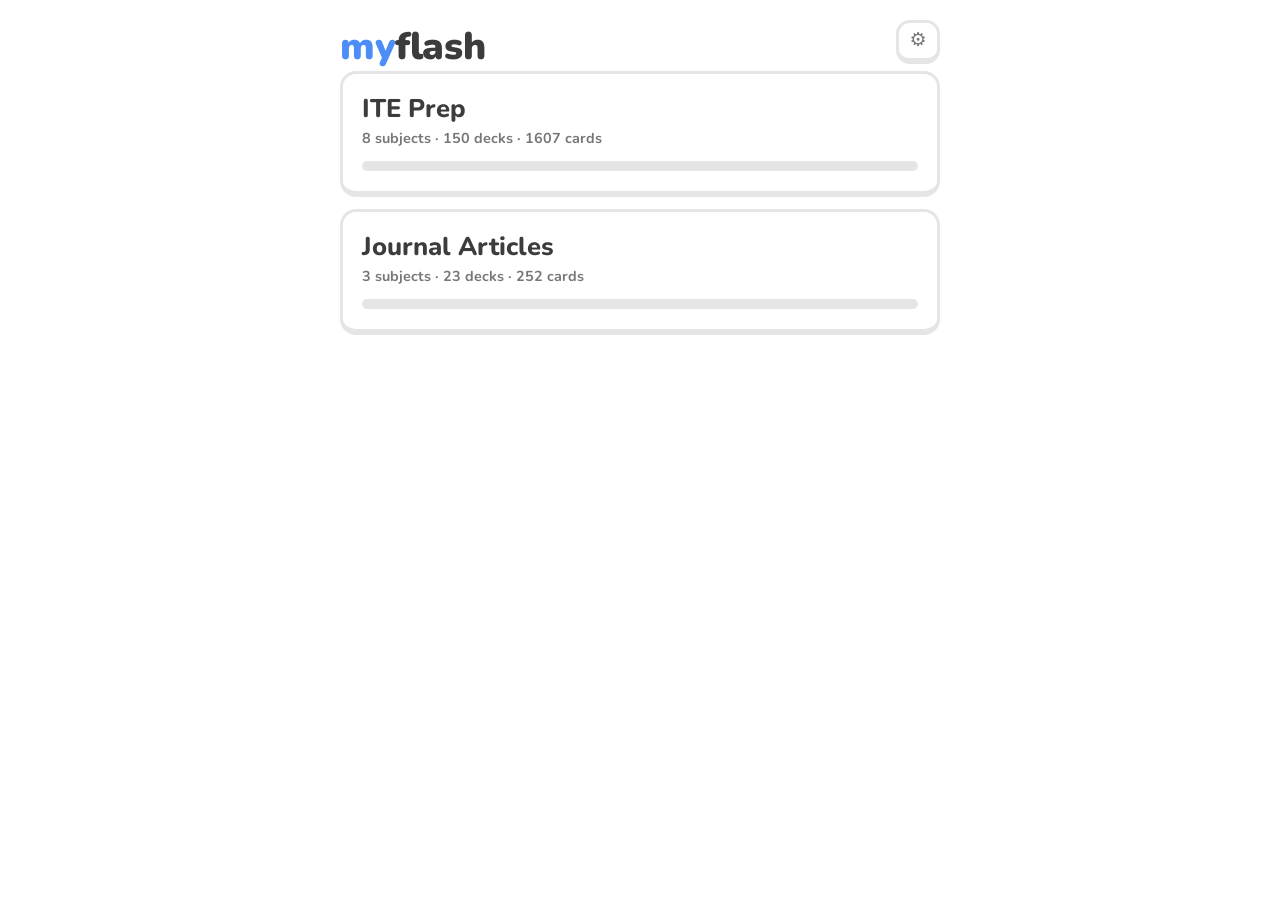
==== commit b759a4bc: "Journal Articles: Functional Dyspepsia (AFP January 2020), five decks Gastroenterology gains its fir" ====
--- a/index.html
+++ b/index.html
@@ -11,9 +11,9 @@
 <link rel="preconnect" href="https://fonts.googleapis.com">
 <link rel="preconnect" href="https://fonts.gstatic.com" crossorigin>
 <link href="https://fonts.googleapis.com/css2?family=Nunito:wght@600;700;800;900&display=swap" rel="stylesheet">
-<link rel="stylesheet" href="css/base.css?v=151">
-<link rel="stylesheet" href="css/themes.css?v=151">
-<link rel="stylesheet" href="css/animations.css?v=151">
+<link rel="stylesheet" href="css/base.css?v=153">
+<link rel="stylesheet" href="css/themes.css?v=153">
+<link rel="stylesheet" href="css/animations.css?v=153">
 </head>
 <body>
 
@@ -205,12 +205,12 @@
 
 </div>
 
-<script src="js/audio.js?v=151"></script>
-<script src="js/decks.js?v=151"></script>
-<script src="js/challenge.js?v=151"></script>
-<script src="js/store.js?v=151"></script>
-<script src="js/text.js?v=151"></script>
-<script src="js/modes.js?v=151"></script>
-<script src="js/app.js?v=151"></script>
+<script src="js/audio.js?v=153"></script>
+<script src="js/decks.js?v=153"></script>
+<script src="js/challenge.js?v=153"></script>
+<script src="js/store.js?v=153"></script>
+<script src="js/text.js?v=153"></script>
+<script src="js/modes.js?v=153"></script>
+<script src="js/app.js?v=153"></script>
 </body>
 </html>
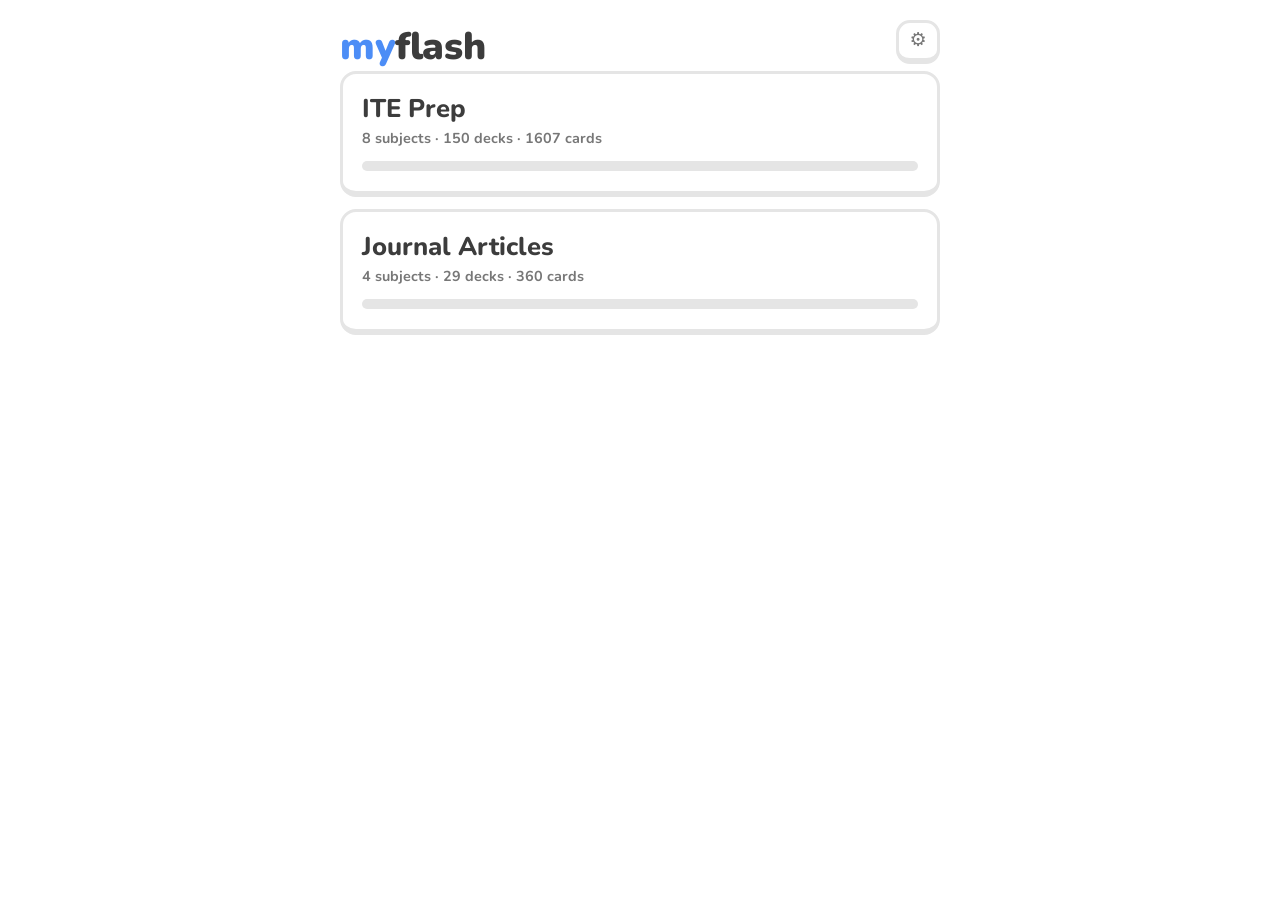
==== commit 7d636acd: "Journal Articles: Peripheral Artery Disease (AFP March 2019), six decks Vascular Disease joins Journ" ====
--- a/index.html
+++ b/index.html
@@ -11,9 +11,9 @@
 <link rel="preconnect" href="https://fonts.googleapis.com">
 <link rel="preconnect" href="https://fonts.gstatic.com" crossorigin>
 <link href="https://fonts.googleapis.com/css2?family=Nunito:wght@600;700;800;900&display=swap" rel="stylesheet">
-<link rel="stylesheet" href="css/base.css?v=153">
-<link rel="stylesheet" href="css/themes.css?v=153">
-<link rel="stylesheet" href="css/animations.css?v=153">
+<link rel="stylesheet" href="css/base.css?v=154">
+<link rel="stylesheet" href="css/themes.css?v=154">
+<link rel="stylesheet" href="css/animations.css?v=154">
 </head>
 <body>
 
@@ -205,12 +205,12 @@
 
 </div>
 
-<script src="js/audio.js?v=153"></script>
-<script src="js/decks.js?v=153"></script>
-<script src="js/challenge.js?v=153"></script>
-<script src="js/store.js?v=153"></script>
-<script src="js/text.js?v=153"></script>
-<script src="js/modes.js?v=153"></script>
-<script src="js/app.js?v=153"></script>
+<script src="js/audio.js?v=154"></script>
+<script src="js/decks.js?v=154"></script>
+<script src="js/challenge.js?v=154"></script>
+<script src="js/store.js?v=154"></script>
+<script src="js/text.js?v=154"></script>
+<script src="js/modes.js?v=154"></script>
+<script src="js/app.js?v=154"></script>
 </body>
 </html>
